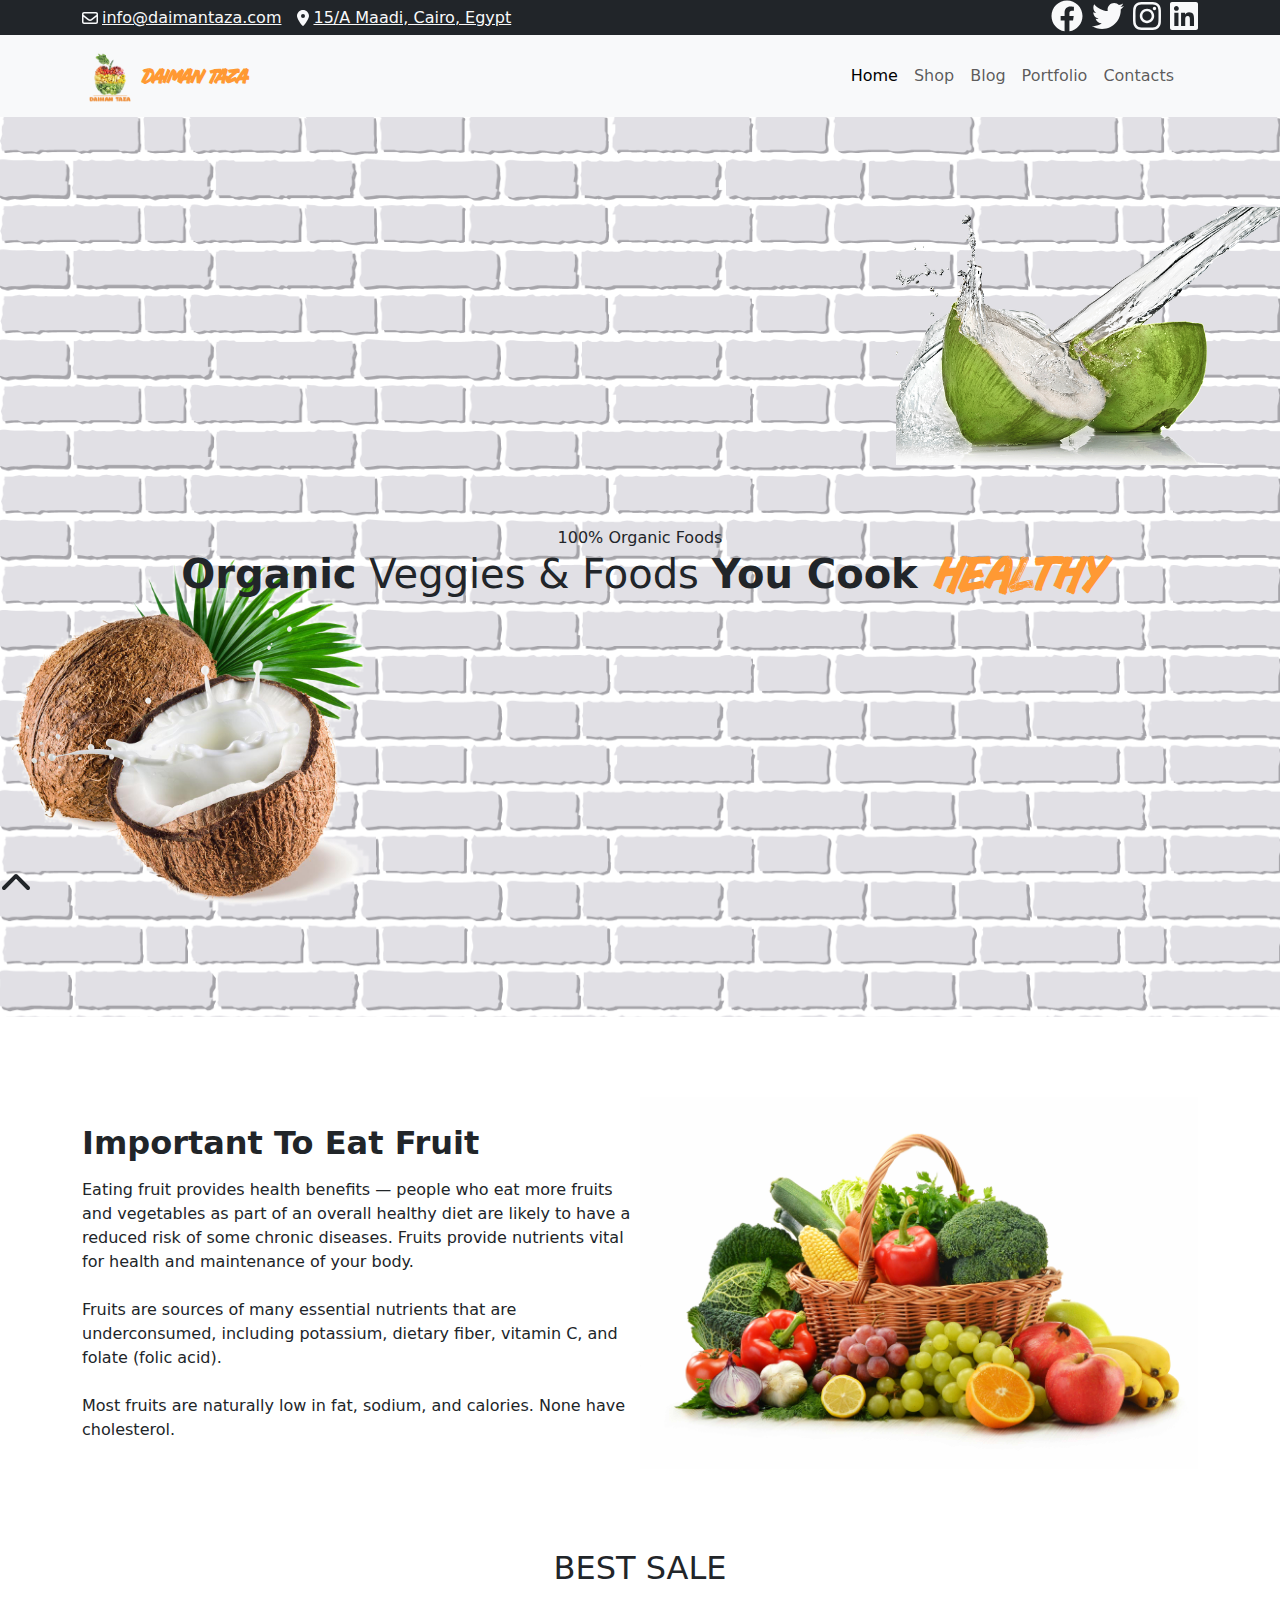
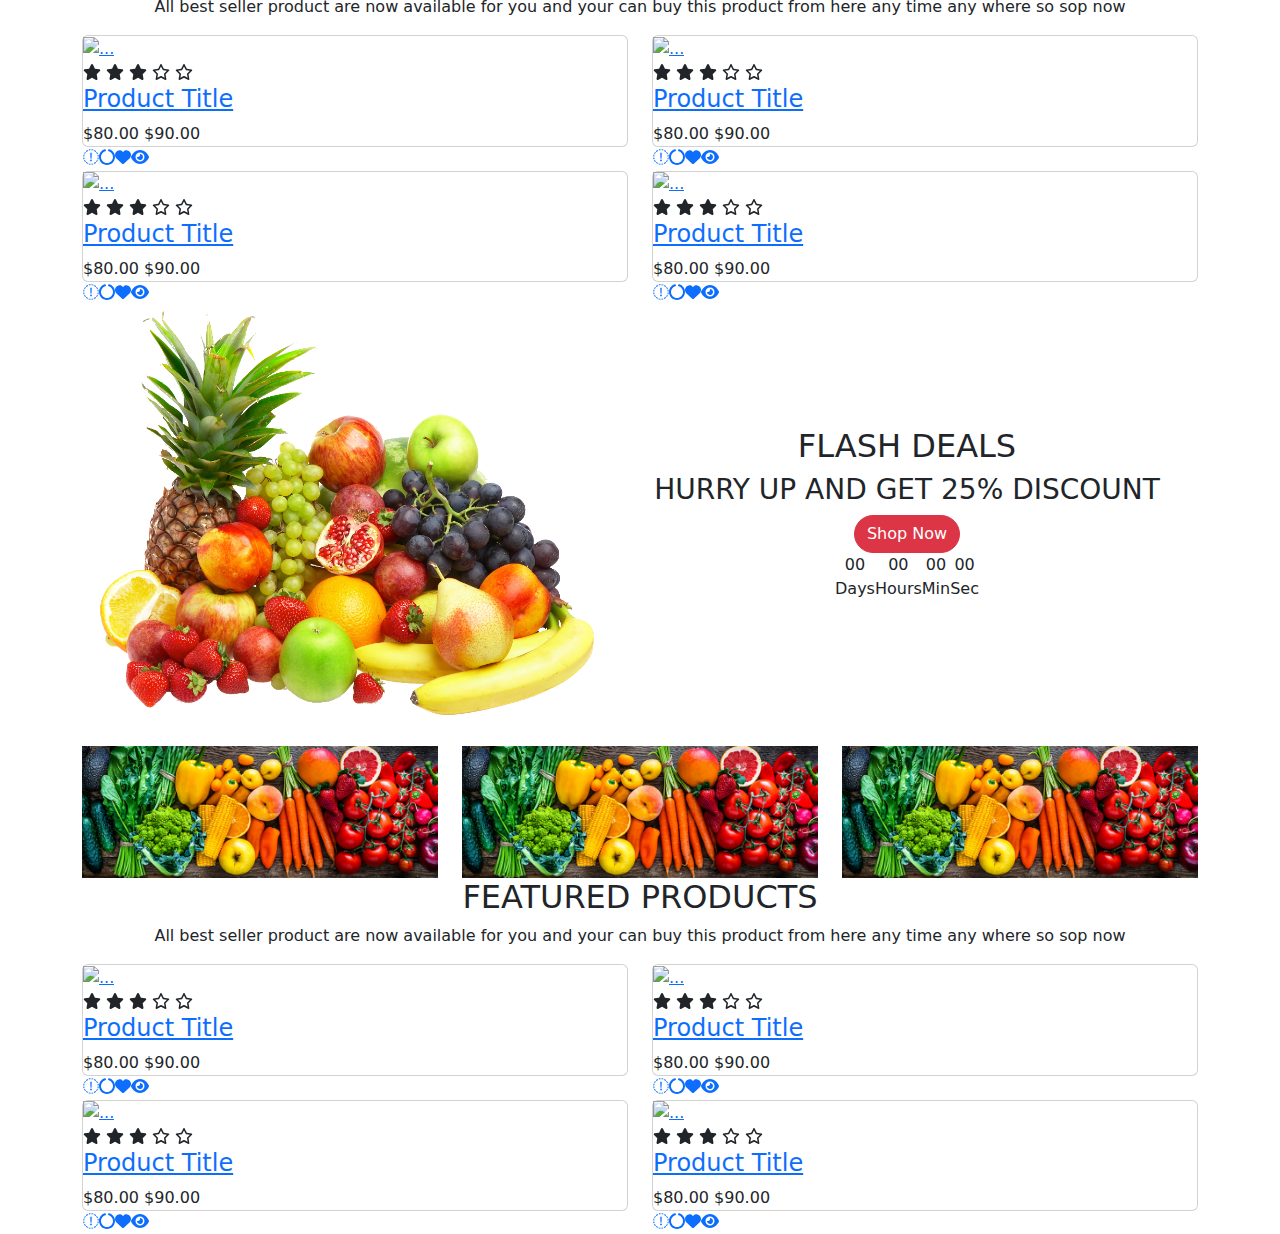
==== index.html @ 82259642 "Test First Host" ====
<!DOCTYPE html>
<html lang="en">
<head>
    <meta charset="UTF-8">
    <meta http-equiv="X-UA-Compatible" content="IE=edge">
    <meta name="viewport" content="width=device-width, initial-scale=1.0">
    <title>Daiman TAZA</title>
    <link rel="shortcut icon" href="images/logo_en.png" type="image/x-icon">
    <link rel="stylesheet" href="css/all.min.css">
    <link rel="stylesheet" href="css/aos.css">
    <link rel="stylesheet" href="css/bootstrap.min.css">
    <link rel="stylesheet" href="css/style.css">
</head>
<body>

    <!-- PreSection -->
    <section class="pre-page text-bg-dark">
        <div class="container d-flex justify-content-between align-items-center">
            <div class="data d-flex flex-wrap align-items-center">
                <a class="d-flex align-items-center me-3 link-light" href="mailto:info@khaledco.com">
                    <i class="fa-regular fa-envelope fa-beat me-1"></i>
                    <span>info@daimantaza.com</span>
                </a>
                <a class="d-flex align-items-center link-light" href="http://" target="_blank" rel="noopener noreferrer">
                    <i class="fa-solid fa-location-dot fa-bounce me-1"></i>
                    <address class="add my-auto">15/A Maadi, Cairo, Egypt</address>
                </a>
            </div>
            <div class="social">
                <a class="link-light" href="http://www.facebook.com" target="_blank"><i class="fa-brands fa-facebook fa-2x ms-1"></i></a>
                <a class="link-light" href="http://www.twitter.com" target="_blank"><i class="fa-brands fa-twitter fa-2x ms-1"></i></a>
                <a class="link-light" href="http://www.instagram.com" target="_blank"><i class="fa-brands fa-instagram fa-2x ms-1"></i></a>
                <a class="link-light" href="http://www.linkedin.com" target="_blank"><i class="fa-brands fa-linkedin fa-2x ms-1"></i></a>
            </div>
        </div>
    </section>
    <i class="fa-solid fa-chevron-up fa-2x fixed-bottom"></i>
    <!-- End PreSection -->

    <!-- Start Header -->
    <nav class="navbar navbar-expand-md bg-body-tertiary sticky-top">
        <div class="container">
          <a class="navbar-brand fw-bolder" href="#">
            <img class="logo" src="images/logo_en.png" alt="Logo">
            Daiman TAZA
          </a>
          <button class="navbar-toggler" type="button" data-bs-toggle="offcanvas" data-bs-target="#offcanvasNavbar" aria-controls="offcanvasNavbar" aria-label="Toggle navigation">
            <span class="navbar-toggler-icon"></span>
          </button>
          <div class="offcanvas offcanvas-end" tabindex="-1" id="offcanvasNavbar" aria-labelledby="offcanvasNavbarLabel">
            <div class="offcanvas-header">
              <h5 class="offcanvas-title" id="offcanvasNavbarLabel">
                <a class="navbar-brand" href="#">
                    <img class="logo" src="images/logo_en.png" alt="Logo">
                </a>
              </h5>
              <button type="button" class="btn-close" data-bs-dismiss="offcanvas" aria-label="Close"></button>
            </div>
            <div class="offcanvas-body">
              <ul class="navbar-nav justify-content-end flex-grow-1 pe-3">
                <li class="nav-item">
                  <a class="nav-link active" aria-current="page" href="#">Home</a>
                </li>
                <li class="nav-item">
                  <a class="nav-link" href="#"shop>Shop</a>
                </li>
                <li class="nav-item">
                  <a class="nav-link" href="#blog">Blog</a>
                </li>
                <li class="nav-item">
                  <a class="nav-link" href="#portfolio">Portfolio</a>
                </li>
                <li class="nav-item">
                  <a class="nav-link" href="#contacts">Contacts</a>
                </li>
            </div>
          </div>
        </div>
      </nav>
    <!-- End Header -->

    <!-- Landing -->
    <div class="landing position-relative">
        <div class="overlay d-flex justify-content-between">
            <img src="images/overlay.png" alt="">
            <img src="images/overlay1.png" alt="">
        </div>
        <div class="container text-center position-absolute top-50 start-50  translate-middle">
            <div class="text">
                <span>100% Organic Foods</span>
            <h1>
                <span class="fw-bold">Organic</span> 
                Veggies & Foods 
                <span class="fw-bold">You Cook </span>
                <span class="fw-bold main-color">Healthy</span>
            </h1>
            </div>
        </div>
    </div>
    <!-- End Landing -->

    <!-- Feature -->
    <div id="feature" class="feature">
        <div class="container">
            <div class="content d-flex flex-column flex-md-row align-items-center justify-content-between">
                <div class="text w-100 text-center text-md-start">
                    <h2 class="mb-3 fw-bolder">Important To Eat Fruit</h2>
                    Eating fruit provides health benefits — people who eat more fruits and vegetables as part of an overall healthy diet are likely to have a reduced risk of some chronic diseases. Fruits provide nutrients vital for health and maintenance of your body.
                    <br><br>
                    Fruits are sources of many essential nutrients that are underconsumed, including potassium, dietary fiber, vitamin C, and folate (folic acid).
                    <br><br>
                    Most fruits are naturally low in fat, sodium, and calories. None have cholesterol.
                </div>
                <div class="feature-img w-100">
                    <img class="w-100" src="images/Fruits-and-Vegetables.jpg" alt="">
                </div>
            </div>
        </div>
    </div>
    <!-- End Feature -->

    <!-- Best Sale -->
    <div id="bestsale" class="bestsale">
        <div class="container">
            <div class="text text-center">
                <h2 class="title-1 text-uppercase">Best Sale</h2>
                <p>All best seller product are now available for you and your can buy this product from here any time any where so sop now</p>
            </div>
            <div class="row row-cols-1 row-cols-md-2 g-4">
                <div class="col">
                    <div class="card position-relative">
                        <div class="card-img">
                            <a class="d-block" href="">
                                <img src="images/pngwing.com (54).png" class="card-img-1 w-100" alt="...">
                                <img src="images/pngwing.com (54).png" class="card-img-2 position-absolute w-100" alt="...">
                            </a>
                        </div>
                        <div class="product-content">
                            <div class="product-rating">
                                <i class="fa-solid fa-star"></i>
                                <i class="fa-solid fa-star"></i>
                                <i class="fa-solid fa-star"></i>
                                <i class="fa-regular fa-star"></i>
                                <i class="fa-regular fa-star"></i>
                            </div>
                            <div class="card-title">
                                <h4 class="title-2">
                                    <a href="#">Product Title</a>
                                </h4>
                            </div>
                            <div class="card-price">
                                <span class="regular-price">$80.00</span>
                                <span class="old-price">$90.00</span>
                            </div>
                            <div class="add-action d-flex position-absolute">
                                <a href=""><i class="fa-regular fa-bag-shopping"></i></a>
                                <a href=""><i class="fa-solid fa-circle-notch"></i></a>
                                <a href=""><i class="fa-solid fa-heart"></i></a>
                                <a href=""><i class="fa-solid fa-eye"></i></a>
                            </div>
                        </div>
                    </div>
                </div>
                <div class="col">
                    <div class="card position-relative">
                        <div class="card-img">
                            <a class="d-block" href="">
                                <img src="images/pngwing.com (54).png" class="card-img-1 w-100" alt="...">
                                <img src="images/pngwing.com (54).png" class="card-img-2 position-absolute w-100" alt="...">
                            </a>
                        </div>
                        <div class="product-content">
                            <div class="product-rating">
                                <i class="fa-solid fa-star"></i>
                                <i class="fa-solid fa-star"></i>
                                <i class="fa-solid fa-star"></i>
                                <i class="fa-regular fa-star"></i>
                                <i class="fa-regular fa-star"></i>
                            </div>
                            <div class="card-title">
                                <h4 class="title-2">
                                    <a href="#">Product Title</a>
                                </h4>
                            </div>
                            <div class="card-price">
                                <span class="regular-price">$80.00</span>
                                <span class="old-price">$90.00</span>
                            </div>
                            <div class="add-action d-flex position-absolute">
                                <a href=""><i class="fa-regular fa-bag-shopping"></i></a>
                                <a href=""><i class="fa-solid fa-circle-notch"></i></a>
                                <a href=""><i class="fa-solid fa-heart"></i></a>
                                <a href=""><i class="fa-solid fa-eye"></i></a>
                            </div>
                        </div>
                    </div>
                </div>
                <div class="col">
                    <div class="card position-relative">
                        <div class="card-img">
                            <a class="d-block" href="">
                                <img src="images/pngwing.com (54).png" class="card-img-1 w-100" alt="...">
                                <img src="images/pngwing.com (54).png" class="card-img-2 position-absolute w-100" alt="...">
                            </a>
                        </div>
                        <div class="product-content">
                            <div class="product-rating">
                                <i class="fa-solid fa-star"></i>
                                <i class="fa-solid fa-star"></i>
                                <i class="fa-solid fa-star"></i>
                                <i class="fa-regular fa-star"></i>
                                <i class="fa-regular fa-star"></i>
                            </div>
                            <div class="card-title">
                                <h4 class="title-2">
                                    <a href="#">Product Title</a>
                                </h4>
                            </div>
                            <div class="card-price">
                                <span class="regular-price">$80.00</span>
                                <span class="old-price">$90.00</span>
                            </div>
                            <div class="add-action d-flex position-absolute">
                                <a href=""><i class="fa-regular fa-bag-shopping"></i></a>
                                <a href=""><i class="fa-solid fa-circle-notch"></i></a>
                                <a href=""><i class="fa-solid fa-heart"></i></a>
                                <a href=""><i class="fa-solid fa-eye"></i></a>
                            </div>
                        </div>
                    </div>
                </div>
                <div class="col">
                    <div class="card position-relative">
                        <div class="card-img">
                            <a class="d-block" href="">
                                <img src="images/pngwing.com (54).png" class="card-img-1 w-100" alt="...">
                                <img src="images/pngwing.com (54).png" class="card-img-2 position-absolute w-100" alt="...">
                            </a>
                        </div>
                        <div class="product-content">
                            <div class="product-rating">
                                <i class="fa-solid fa-star"></i>
                                <i class="fa-solid fa-star"></i>
                                <i class="fa-solid fa-star"></i>
                                <i class="fa-regular fa-star"></i>
                                <i class="fa-regular fa-star"></i>
                            </div>
                            <div class="card-title">
                                <h4 class="title-2">
                                    <a href="#">Product Title</a>
                                </h4>
                            </div>
                            <div class="card-price">
                                <span class="regular-price">$80.00</span>
                                <span class="old-price">$90.00</span>
                            </div>
                            <div class="add-action d-flex position-absolute">
                                <a href=""><i class="fa-regular fa-bag-shopping"></i></a>
                                <a href=""><i class="fa-solid fa-circle-notch"></i></a>
                                <a href=""><i class="fa-solid fa-heart"></i></a>
                                <a href=""><i class="fa-solid fa-eye"></i></a>
                            </div>
                        </div>
                    </div>
                </div>

            </div>
        </div>
    </div>
    <!-- End Best Sale -->

    <!-- Flash Deals -->
    <div id="flashdeals" class="flashdeals bg-">
        <div class="container">
            <div class="content d-flex flex-column flex-md-row justify-content-center align-items-center">
                <div class="thumb">
                    <img class="w-100" src="images/01.png" alt="">
                </div>
                <div class="content w-100 text-center mx-auto">
                    <h2 class="text-uppercase">Flash Deals</h2> 
                    <h3 class="text-uppercase">Hurry Up And Get 25% Discount</h3>
                    <a class="btn btn-danger rounded-pill" href="#">Shop Now</a>
                    <div class="countdown d-flex justify-content-center">
                        <div class="single-countdown d-flex flex-column">
                            <span class="single_countdown_time">00</span>
                            <span class="single_countdown_text">Days</span>
                        </div>
                        <div class="single-countdown d-flex flex-column">
                            <span class="single_countdown_time">00</span>
                            <span class="single_countdown_text">Hours</span>
                        </div>
                        <div class="single-countdown d-flex flex-column">
                            <span class="single_countdown_time">00</span>
                            <span class="single_countdown_text">Min</span>
                        </div>
                        <div class="single-countdown d-flex flex-column">
                            <span class="single_countdown_time">00</span>
                            <span class="single_countdown_text">Sec</span>
                        </div>
                    </div>
                </div>
            </div>
        </div>
    </div>
    <!-- End Flash Deals -->

    <!-- Banner Area -->
    <div class="banner-area">
        <div class="container">
            <div class="row row-cols-1 row-cols-md-3">
                <div class="col">
                    <div class="banner-img">
                        <a href="" class="d-block">
                            <img src="images/fruitsveggies-1620x600-1.jpg" alt="" class="w-100">
                        </a>
                    </div>
                </div>
                <div class="col">
                    <div class="banner-img">
                        <a href="" class="d-block">
                            <img src="images/fruitsveggies-1620x600-1.jpg" alt="" class="w-100">
                        </a>
                    </div>
                </div>
                <div class="col">
                    <div class="banner-img">
                        <a href="" class="d-block">
                            <img src="images/fruitsveggies-1620x600-1.jpg" alt="" class="w-100">
                        </a>
                    </div>
                </div>
            </div>
        </div>
    </div>
    <!-- End Banner Area -->

    <!-- Featured Products -->
    <div id="featured-products" class="featured-products">
        <div class="container">
            <div class="text text-center">
                <h2 class="title-1 text-uppercase">Featured Products</h2>
                <p>All best seller product are now available for you and your can buy this product from here any time any where so sop now</p>
            </div>
            <div class="row row-cols-1 row-cols-md-2 g-4">
                <div class="col">
                    <div class="card position-relative">
                        <div class="card-img">
                            <a class="d-block" href="">
                                <img src="images/pngwing.com (54).png" class="card-img-1 w-100" alt="...">
                                <img src="images/pngwing.com (54).png" class="card-img-2 position-absolute w-100" alt="...">
                            </a>
                        </div>
                        <div class="product-content">
                            <div class="product-rating">
                                <i class="fa-solid fa-star"></i>
                                <i class="fa-solid fa-star"></i>
                                <i class="fa-solid fa-star"></i>
                                <i class="fa-regular fa-star"></i>
                                <i class="fa-regular fa-star"></i>
                            </div>
                            <div class="card-title">
                                <h4 class="title-2">
                                    <a href="#">Product Title</a>
                                </h4>
                            </div>
                            <div class="card-price">
                                <span class="regular-price">$80.00</span>
                                <span class="old-price">$90.00</span>
                            </div>
                            <div class="add-action d-flex position-absolute">
                                <a href=""><i class="fa-regular fa-bag-shopping"></i></a>
                                <a href=""><i class="fa-solid fa-circle-notch"></i></a>
                                <a href=""><i class="fa-solid fa-heart"></i></a>
                                <a href=""><i class="fa-solid fa-eye"></i></a>
                            </div>
                        </div>
                    </div>
                </div>
                <div class="col">
                    <div class="card position-relative">
                        <div class="card-img">
                            <a class="d-block" href="">
                                <img src="images/pngwing.com (54).png" class="card-img-1 w-100" alt="...">
                                <img src="images/pngwing.com (54).png" class="card-img-2 position-absolute w-100" alt="...">
                            </a>
                        </div>
                        <div class="product-content">
                            <div class="product-rating">
                                <i class="fa-solid fa-star"></i>
                                <i class="fa-solid fa-star"></i>
                                <i class="fa-solid fa-star"></i>
                                <i class="fa-regular fa-star"></i>
                                <i class="fa-regular fa-star"></i>
                            </div>
                            <div class="card-title">
                                <h4 class="title-2">
                                    <a href="#">Product Title</a>
                                </h4>
                            </div>
                            <div class="card-price">
                                <span class="regular-price">$80.00</span>
                                <span class="old-price">$90.00</span>
                            </div>
                            <div class="add-action d-flex position-absolute">
                                <a href=""><i class="fa-regular fa-bag-shopping"></i></a>
                                <a href=""><i class="fa-solid fa-circle-notch"></i></a>
                                <a href=""><i class="fa-solid fa-heart"></i></a>
                                <a href=""><i class="fa-solid fa-eye"></i></a>
                            </div>
                        </div>
                    </div>
                </div>
                <div class="col">
                    <div class="card position-relative">
                        <div class="card-img">
                            <a class="d-block" href="">
                                <img src="images/pngwing.com (54).png" class="card-img-1 w-100" alt="...">
                                <img src="images/pngwing.com (54).png" class="card-img-2 position-absolute w-100" alt="...">
                            </a>
                        </div>
                        <div class="product-content">
                            <div class="product-rating">
                                <i class="fa-solid fa-star"></i>
                                <i class="fa-solid fa-star"></i>
                                <i class="fa-solid fa-star"></i>
                                <i class="fa-regular fa-star"></i>
                                <i class="fa-regular fa-star"></i>
                            </div>
                            <div class="card-title">
                                <h4 class="title-2">
                                    <a href="#">Product Title</a>
                                </h4>
                            </div>
                            <div class="card-price">
                                <span class="regular-price">$80.00</span>
                                <span class="old-price">$90.00</span>
                            </div>
                            <div class="add-action d-flex position-absolute">
                                <a href=""><i class="fa-regular fa-bag-shopping"></i></a>
                                <a href=""><i class="fa-solid fa-circle-notch"></i></a>
                                <a href=""><i class="fa-solid fa-heart"></i></a>
                                <a href=""><i class="fa-solid fa-eye"></i></a>
                            </div>
                        </div>
                    </div>
                </div>
                <div class="col">
                    <div class="card position-relative">
                        <div class="card-img">
                            <a class="d-block" href="">
                                <img src="images/pngwing.com (54).png" class="card-img-1 w-100" alt="...">
                                <img src="images/pngwing.com (54).png" class="card-img-2 position-absolute w-100" alt="...">
                            </a>
                        </div>
                        <div class="product-content">
                            <div class="product-rating">
                                <i class="fa-solid fa-star"></i>
                                <i class="fa-solid fa-star"></i>
                                <i class="fa-solid fa-star"></i>
                                <i class="fa-regular fa-star"></i>
                                <i class="fa-regular fa-star"></i>
                            </div>
                            <div class="card-title">
                                <h4 class="title-2">
                                    <a href="#">Product Title</a>
                                </h4>
                            </div>
                            <div class="card-price">
                                <span class="regular-price">$80.00</span>
                                <span class="old-price">$90.00</span>
                            </div>
                            <div class="add-action d-flex position-absolute">
                                <a href=""><i class="fa-regular fa-bag-shopping"></i></a>
                                <a href=""><i class="fa-solid fa-circle-notch"></i></a>
                                <a href=""><i class="fa-solid fa-heart"></i></a>
                                <a href=""><i class="fa-solid fa-eye"></i></a>
                            </div>
                        </div>
                    </div>
                </div>

            </div>
        </div>
    </div>
    <!-- End Featured Products -->











    <!-- scripts -->
    <script src="js/all.min.js"></script>
    <script src="js/aos.js"></script>
    <script>
        AOS.init();
    </script>
    <script src="js/jquery-3.6.4.min.js"></script>
    <script src="js/bootstrap.bundle.min.js"></script>
    <script src="js/main.js"></script>
    <!-- scripts -->
</body>
</html>
---- css/style.css ----
/* Main Rules */
/* End Main Rules */ 

/* Variables */
:root {
    --main-font: ComicaBrush;
    --primary-font: Helloamerica;
    --secondary-font: Brich;
    --primary-color: #ff9933;
    --secondary-color: #bf55d9;
    --primary-duration: 0.5s;
    --secondary-duration: 4s;
    --section-padding: 80px;
}
@font-face {
    font-family: ComicaBrush;
    src: url(../fonts/ComicabrushRegular-K733y.otf);
}
@font-face {
    font-family: Helloamerica;
    src: url(../fonts/Helloamerica-JRw5o.otf);
}
@font-face {
    font-family: Brich;
    src: url(../fonts/BrichRegular-DOoB9.otf);
}
/* End Variables */

/* Components */
.navbar-brand {
    color: var(--primary-color);
    font-family: var(--main-font);
}
.logo {
    height: 56px;
}
.main-color {
    color: var(--primary-color);
}
.card-img-2 {
    opacity: 0;
    visibility: hidden;
    top: 0;
    left: 0;
}
/* End Components */

/* header */
/* End header */

/* Landing */
.landing {
    background-image: url(../images/landing.png);
    background-size: cover;
    height: 100vh;
}
@media (max-width: 768px) {
    .landing {
        height: 75vh;
    }
}
.landing .overlay img {
    position: absolute;
    width: 30%;
}
.landing .overlay img:first-child {
    bottom: 10%;
    animation: SwingUpDown1 var(--secondary-duration) infinite linear;
}
.landing .overlay img:last-child {
    top: 10%;
    right: 0;
    animation: SwingUpDown2 var(--secondary-duration) infinite linear;
}
.landing h1 .main-color {
    color: var(--primary-color);
    font-family: var(--secondary-font);
}
/* End Landing */

/* Feature */
.feature {
    padding-top: var(--section-padding);
    padding-bottom: var(--section-padding);
}

/* End Feature */

/* Banner Area */
.banner-area .banner-img {
    overflow: hidden;
    
}
.banner-area .banner-img img {
    transition: var(--primary-duration);
}
.banner-area .banner-img img:hover {
    scale: 1.15;
}
/* End Banner Area */














/* Animations */
@keyframes SwingUpDown1 {
    0% {
        bottom: 0;
    }
    50% {
        bottom: 3%;
    }
    100% {
        bottom: 0%;
    }
}
@keyframes SwingUpDown2 {
    0% {
        top: 0;
    }
    50% {
        top: 3%;
    }
    100% {
        top: 0%;
    }
}
/* End Animations */
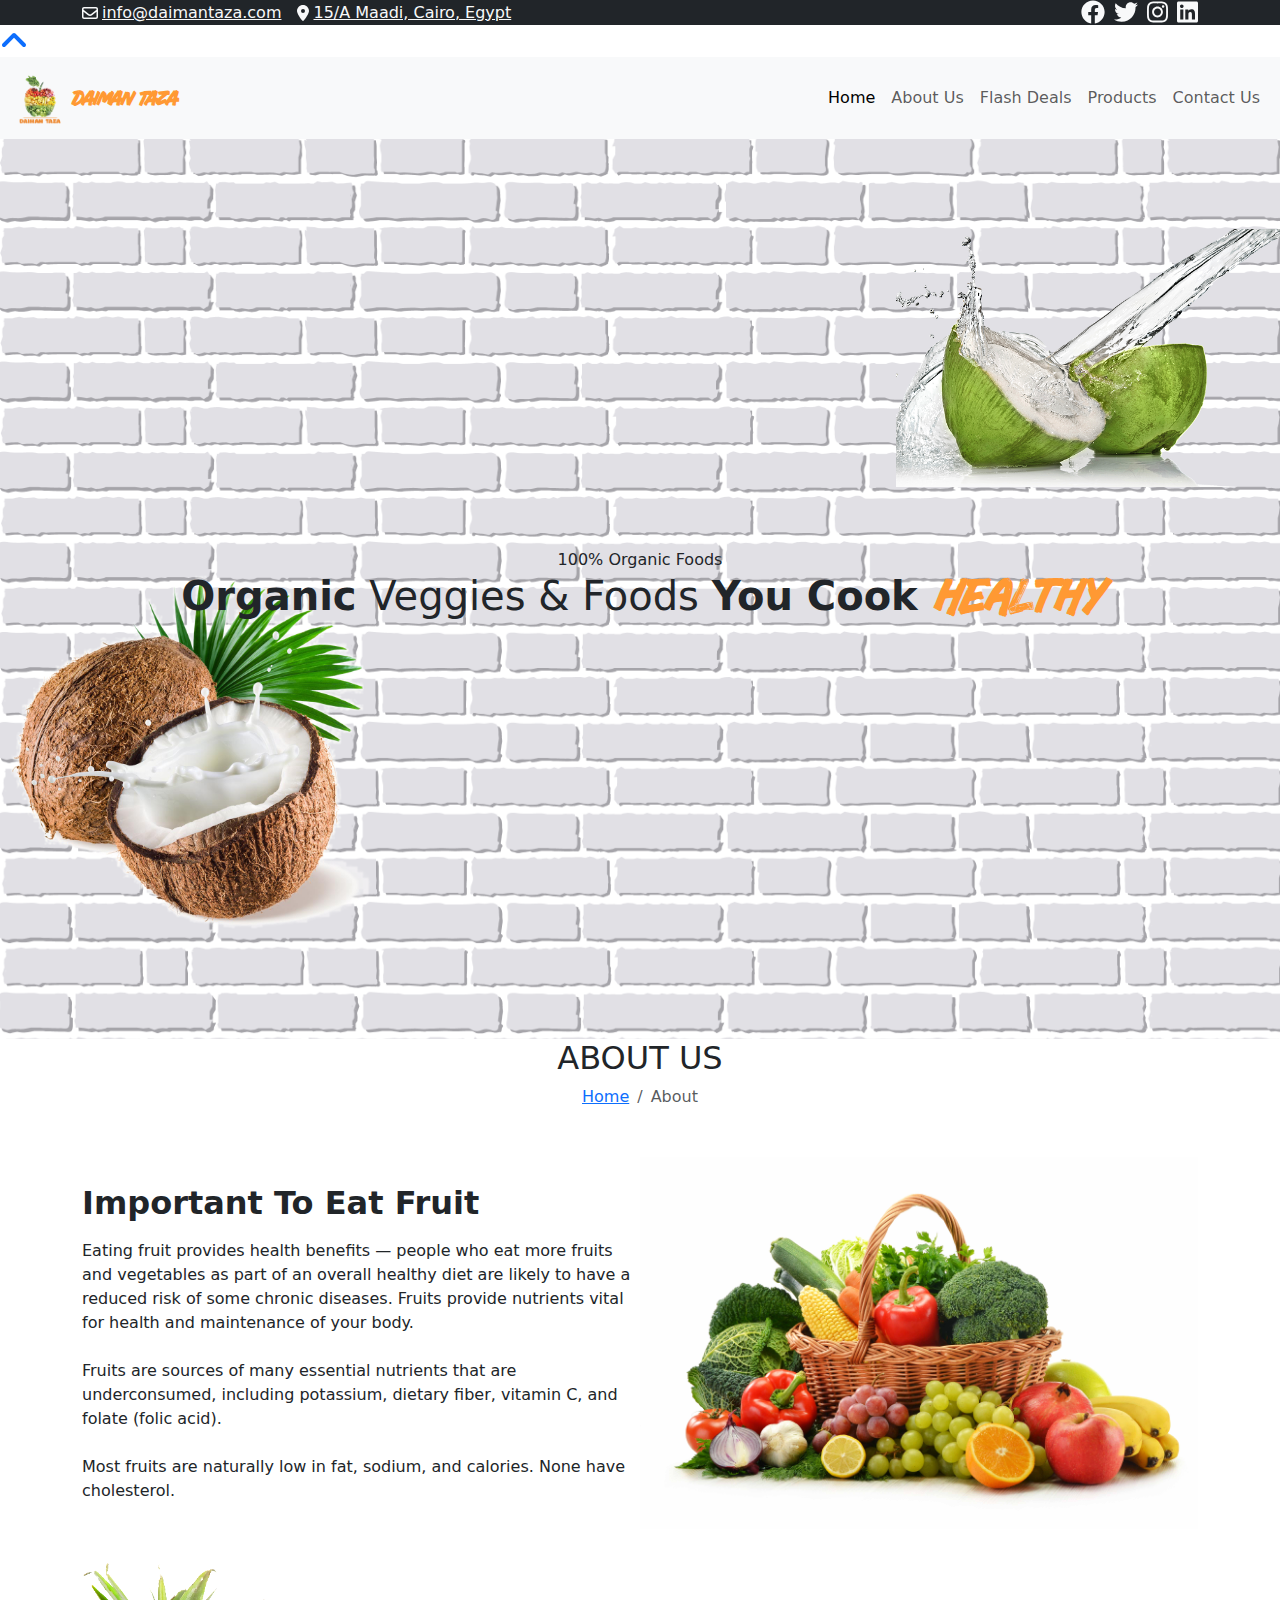
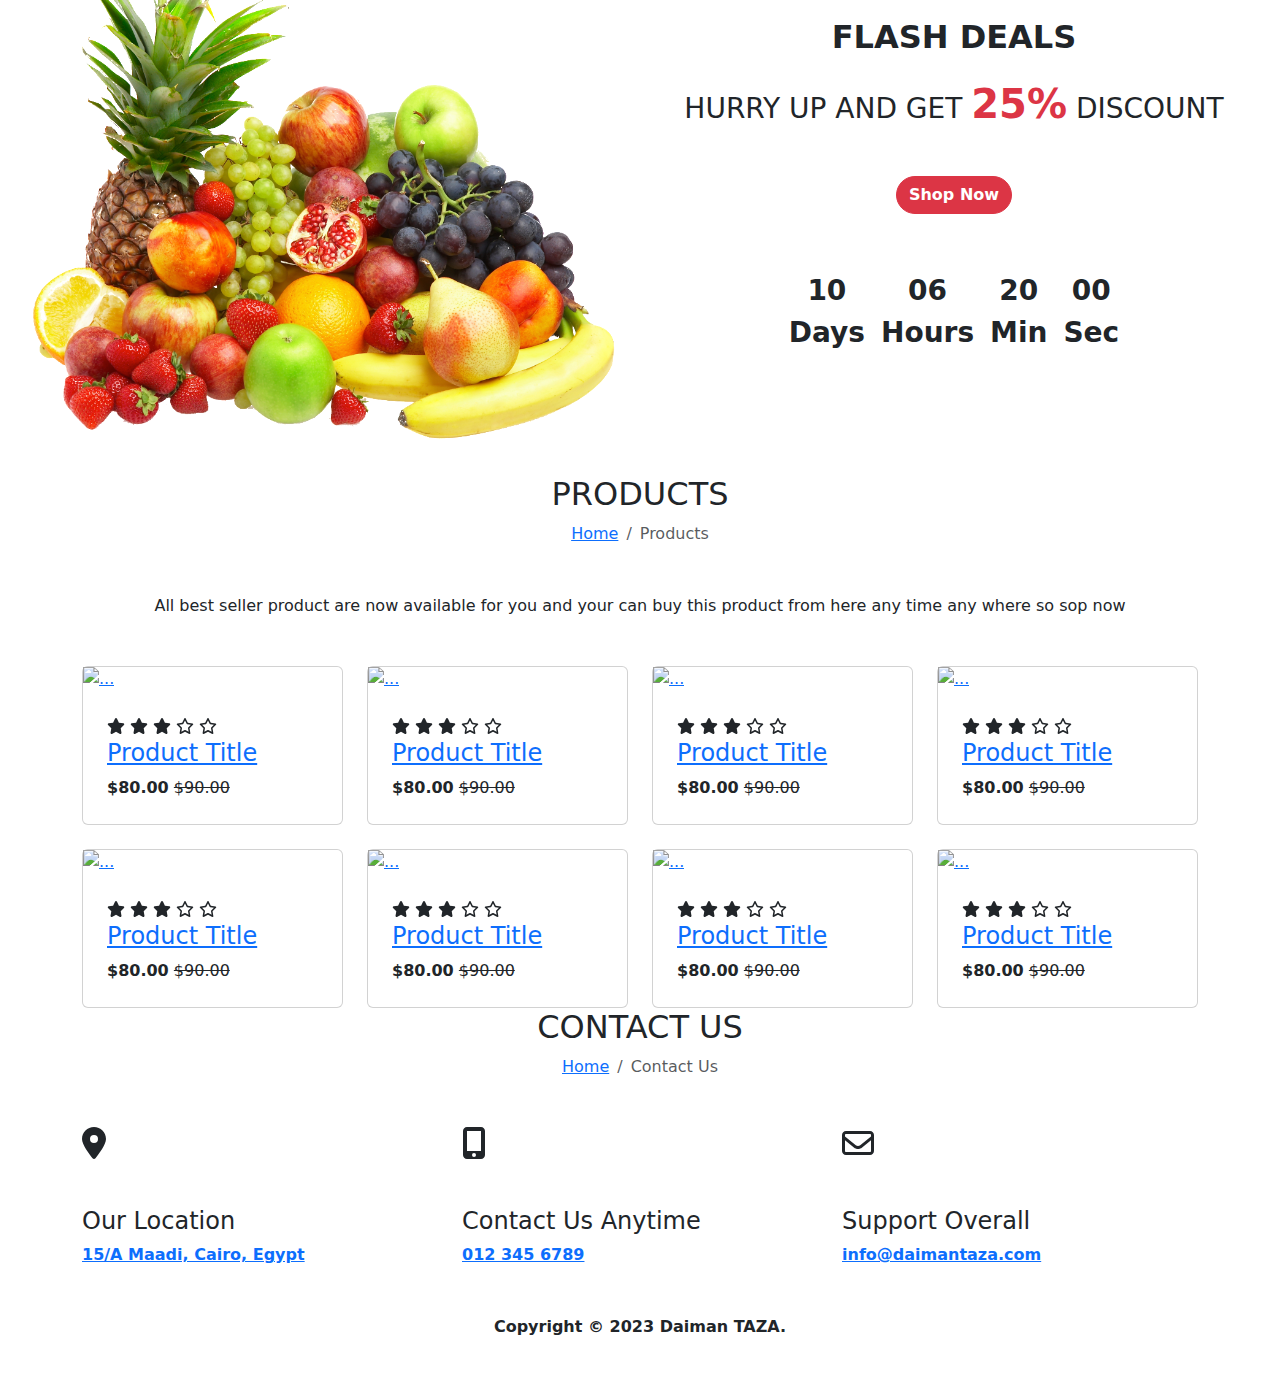
==== commit 6ec5d5fa: "update" ====
--- a/index.html
+++ b/index.html
@@ -18,65 +18,59 @@
         <div class="container d-flex justify-content-between align-items-center">
             <div class="data d-flex flex-wrap align-items-center">
                 <a class="d-flex align-items-center me-3 link-light" href="mailto:info@khaledco.com">
-                    <i class="fa-regular fa-envelope fa-beat me-1"></i>
+                    <i class="fa-regular fa-envelope fa-beat me-1 con-icon"></i>
                     <span>info@daimantaza.com</span>
                 </a>
                 <a class="d-flex align-items-center link-light" href="http://" target="_blank" rel="noopener noreferrer">
-                    <i class="fa-solid fa-location-dot fa-bounce me-1"></i>
+                    <i class="fa-solid fa-location-dot fa-bounce me-1 con-icon"></i>
                     <address class="add my-auto">15/A Maadi, Cairo, Egypt</address>
                 </a>
             </div>
             <div class="social">
-                <a class="link-light" href="http://www.facebook.com" target="_blank"><i class="fa-brands fa-facebook fa-2x ms-1"></i></a>
-                <a class="link-light" href="http://www.twitter.com" target="_blank"><i class="fa-brands fa-twitter fa-2x ms-1"></i></a>
-                <a class="link-light" href="http://www.instagram.com" target="_blank"><i class="fa-brands fa-instagram fa-2x ms-1"></i></a>
-                <a class="link-light" href="http://www.linkedin.com" target="_blank"><i class="fa-brands fa-linkedin fa-2x ms-1"></i></a>
+                <a class="link-light" href="http://www.facebook.com" target="_blank"><i class="fa-brands fa-facebook fa-xl ms-1 con-icon"></i></a>
+                <a class="link-light" href="http://www.twitter.com" target="_blank"><i class="fa-brands fa-twitter fa-xl ms-1 con-icon"></i></a>
+                <a class="link-light" href="http://www.instagram.com" target="_blank"><i class="fa-brands fa-instagram fa-xl ms-1 con-icon"></i></a>
+                <a class="link-light" href="http://www.linkedin.com" target="_blank"><i class="fa-brands fa-linkedin fa-xl ms-1 con-icon"></i></a>
             </div>
         </div>
     </section>
-    <i class="fa-solid fa-chevron-up fa-2x fixed-bottom"></i>
+    <a href="">
+        <i class="fa-solid fa-angle-up fa-bounce go-top fa-2xl"></i>
+    </a>
     <!-- End PreSection -->
 
     <!-- Start Header -->
-    <nav class="navbar navbar-expand-md bg-body-tertiary sticky-top">
-        <div class="container">
-          <a class="navbar-brand fw-bolder" href="#">
-            <img class="logo" src="images/logo_en.png" alt="Logo">
-            Daiman TAZA
-          </a>
-          <button class="navbar-toggler" type="button" data-bs-toggle="offcanvas" data-bs-target="#offcanvasNavbar" aria-controls="offcanvasNavbar" aria-label="Toggle navigation">
+    <nav class="navbar navbar-expand-lg bg-body-tertiary sticky-top">
+        <div class="container-fluid">
+            <a class="navbar-brand fw-bolder" href="#">
+                <img class="logo" src="images/logo_en.png" alt="Logo">
+                Daiman TAZA
+            </a>
+          <button class="navbar-toggler" type="button" data-bs-toggle="collapse" data-bs-target="#navbarSupportedContent" aria-controls="navbarSupportedContent" aria-expanded="false" aria-label="Toggle navigation">
             <span class="navbar-toggler-icon"></span>
           </button>
-          <div class="offcanvas offcanvas-end" tabindex="-1" id="offcanvasNavbar" aria-labelledby="offcanvasNavbarLabel">
-            <div class="offcanvas-header">
-              <h5 class="offcanvas-title" id="offcanvasNavbarLabel">
-                <a class="navbar-brand" href="#">
-                    <img class="logo" src="images/logo_en.png" alt="Logo">
-                </a>
-              </h5>
-              <button type="button" class="btn-close" data-bs-dismiss="offcanvas" aria-label="Close"></button>
-            </div>
-            <div class="offcanvas-body">
-              <ul class="navbar-nav justify-content-end flex-grow-1 pe-3">
+          <div class="collapse navbar-collapse" id="navbarSupportedContent">
+            <ul class="navbar-nav ms-auto mb-2 mb-lg-0">
                 <li class="nav-item">
-                  <a class="nav-link active" aria-current="page" href="#">Home</a>
+                    <a class="nav-link active" aria-current="page" href="#">Home</a>
                 </li>
                 <li class="nav-item">
-                  <a class="nav-link" href="#"shop>Shop</a>
+                    <a class="nav-link" href="#about"shop>About Us</a>
                 </li>
                 <li class="nav-item">
-                  <a class="nav-link" href="#blog">Blog</a>
+                    <a class="nav-link" href="#flashdeals">Flash Deals</a>
                 </li>
                 <li class="nav-item">
-                  <a class="nav-link" href="#portfolio">Portfolio</a>
+                    <a class="nav-link" href="#products">Products</a>
                 </li>
                 <li class="nav-item">
-                  <a class="nav-link" href="#contacts">Contacts</a>
+                    <a class="nav-link" href="#contact">Contact Us</a>
                 </li>
-            </div>
+            </ul>
           </div>
         </div>
-      </nav>
+    </nav>
+
     <!-- End Header -->
 
     <!-- Landing -->
@@ -99,8 +93,17 @@
     </div>
     <!-- End Landing -->
 
-    <!-- Feature -->
-    <div id="feature" class="feature">
+    <!-- about -->
+    <div id="about" class="about">
+        <div class="section-title text-center mb-5">
+            <h2 class="title-1 text-uppercase">About Us</h2>
+            <nav aria-label="breadcrumb">
+                <ol class="breadcrumb justify-content-center">
+                    <li class="breadcrumb-item"><a href="#">Home</a></li>
+                    <li class="breadcrumb-item active" aria-current="page">About</li>
+                </ol>
+            </nav>
+        </div>
         <div class="container">
             <div class="content d-flex flex-column flex-md-row align-items-center justify-content-between">
                 <div class="text w-100 text-center text-md-start">
@@ -117,10 +120,10 @@
             </div>
         </div>
     </div>
-    <!-- End Feature -->
+    <!-- End about -->
 
     <!-- Best Sale -->
-    <div id="bestsale" class="bestsale">
+    <!-- <div id="bestsale" class="bestsale">
         <div class="container">
             <div class="text text-center">
                 <h2 class="title-1 text-uppercase">Best Sale</h2>
@@ -266,36 +269,36 @@
 
             </div>
         </div>
-    </div>
+    </div> -->
     <!-- End Best Sale -->
 
     <!-- Flash Deals -->
-    <div id="flashdeals" class="flashdeals bg-">
-        <div class="container">
+    <div id="flashdeals" class="flashdeals">
+        <div class="container-fluid">
             <div class="content d-flex flex-column flex-md-row justify-content-center align-items-center">
-                <div class="thumb">
+                <div class="thumb w-100">
                     <img class="w-100" src="images/01.png" alt="">
                 </div>
                 <div class="content w-100 text-center mx-auto">
-                    <h2 class="text-uppercase">Flash Deals</h2> 
-                    <h3 class="text-uppercase">Hurry Up And Get 25% Discount</h3>
-                    <a class="btn btn-danger rounded-pill" href="#">Shop Now</a>
-                    <div class="countdown d-flex justify-content-center">
-                        <div class="single-countdown d-flex flex-column">
-                            <span class="single_countdown_time">00</span>
-                            <span class="single_countdown_text">Days</span>
-                        </div>
-                        <div class="single-countdown d-flex flex-column">
-                            <span class="single_countdown_time">00</span>
-                            <span class="single_countdown_text">Hours</span>
-                        </div>
-                        <div class="single-countdown d-flex flex-column">
-                            <span class="single_countdown_time">00</span>
-                            <span class="single_countdown_text">Min</span>
-                        </div>
-                        <div class="single-countdown d-flex flex-column">
-                            <span class="single_countdown_time">00</span>
-                            <span class="single_countdown_text">Sec</span>
+                    <h2 class="text-uppercase fw-bold">Flash Deals</h2> 
+                    <h3 class="text-uppercase my-4">Hurry Up And Get <span class="fw-bolder fs-1 text-danger">25%</span> Discount</h3>
+                    <a class="btn btn-danger rounded-pill fw-bolder my-4" href="#">Shop Now</a>
+                    <div class="countdown d-flex justify-content-center fs-3 my-4">
+                        <div class="single-countdown d-flex flex-column p-2">
+                            <span class="single_countdown_time fw-bold">10</span>
+                            <span class="single_countdown_text fw-semibold">Days</span>
+                        </div>
+                        <div class="single-countdown d-flex flex-column p-2">
+                            <span class="single_countdown_time fw-bold">06</span>
+                            <span class="single_countdown_text fw-semibold">Hours</span>
+                        </div>
+                        <div class="single-countdown d-flex flex-column p-2">
+                            <span class="single_countdown_time fw-bold">20</span>
+                            <span class="single_countdown_text fw-semibold">Min</span>
+                        </div>
+                        <div class="single-countdown d-flex flex-column p-2">
+                            <span class="single_countdown_time fw-bold">00</span>
+                            <span class="single_countdown_text fw-semibold">Sec</span>
                         </div>
                     </div>
                 </div>
@@ -305,7 +308,7 @@
     <!-- End Flash Deals -->
 
     <!-- Banner Area -->
-    <div class="banner-area">
+    <!-- <div class="banner-area">
         <div class="container">
             <div class="row row-cols-1 row-cols-md-3">
                 <div class="col">
@@ -331,150 +334,294 @@
                 </div>
             </div>
         </div>
-    </div>
+    </div> -->
     <!-- End Banner Area -->
 
-    <!-- Featured Products -->
-    <div id="featured-products" class="featured-products">
+    <!-- Products -->
+    <div id="products" class="products">
+        <div class="section-title text-center mb-5">
+            <h2 class="title-1 text-uppercase">Products</h2>
+            <nav aria-label="breadcrumb">
+                <ol class="breadcrumb justify-content-center">
+                    <li class="breadcrumb-item"><a href="#">Home</a></li>
+                    <li class="breadcrumb-item active" aria-current="page">Products</li>
+                </ol>
+            </nav>
+        </div>
         <div class="container">
             <div class="text text-center">
-                <h2 class="title-1 text-uppercase">Featured Products</h2>
-                <p>All best seller product are now available for you and your can buy this product from here any time any where so sop now</p>
-            </div>
-            <div class="row row-cols-1 row-cols-md-2 g-4">
-                <div class="col">
-                    <div class="card position-relative">
-                        <div class="card-img">
-                            <a class="d-block" href="">
-                                <img src="images/pngwing.com (54).png" class="card-img-1 w-100" alt="...">
-                                <img src="images/pngwing.com (54).png" class="card-img-2 position-absolute w-100" alt="...">
-                            </a>
-                        </div>
-                        <div class="product-content">
-                            <div class="product-rating">
-                                <i class="fa-solid fa-star"></i>
-                                <i class="fa-solid fa-star"></i>
-                                <i class="fa-solid fa-star"></i>
-                                <i class="fa-regular fa-star"></i>
-                                <i class="fa-regular fa-star"></i>
-                            </div>
-                            <div class="card-title">
-                                <h4 class="title-2">
-                                    <a href="#">Product Title</a>
-                                </h4>
-                            </div>
-                            <div class="card-price">
-                                <span class="regular-price">$80.00</span>
-                                <span class="old-price">$90.00</span>
-                            </div>
-                            <div class="add-action d-flex position-absolute">
-                                <a href=""><i class="fa-regular fa-bag-shopping"></i></a>
-                                <a href=""><i class="fa-solid fa-circle-notch"></i></a>
-                                <a href=""><i class="fa-solid fa-heart"></i></a>
-                                <a href=""><i class="fa-solid fa-eye"></i></a>
-                            </div>
-                        </div>
-                    </div>
-                </div>
-                <div class="col">
-                    <div class="card position-relative">
-                        <div class="card-img">
-                            <a class="d-block" href="">
-                                <img src="images/pngwing.com (54).png" class="card-img-1 w-100" alt="...">
-                                <img src="images/pngwing.com (54).png" class="card-img-2 position-absolute w-100" alt="...">
-                            </a>
-                        </div>
-                        <div class="product-content">
-                            <div class="product-rating">
-                                <i class="fa-solid fa-star"></i>
-                                <i class="fa-solid fa-star"></i>
-                                <i class="fa-solid fa-star"></i>
-                                <i class="fa-regular fa-star"></i>
-                                <i class="fa-regular fa-star"></i>
-                            </div>
-                            <div class="card-title">
-                                <h4 class="title-2">
-                                    <a href="#">Product Title</a>
-                                </h4>
-                            </div>
-                            <div class="card-price">
-                                <span class="regular-price">$80.00</span>
-                                <span class="old-price">$90.00</span>
-                            </div>
-                            <div class="add-action d-flex position-absolute">
-                                <a href=""><i class="fa-regular fa-bag-shopping"></i></a>
-                                <a href=""><i class="fa-solid fa-circle-notch"></i></a>
-                                <a href=""><i class="fa-solid fa-heart"></i></a>
-                                <a href=""><i class="fa-solid fa-eye"></i></a>
-                            </div>
-                        </div>
-                    </div>
-                </div>
-                <div class="col">
-                    <div class="card position-relative">
-                        <div class="card-img">
-                            <a class="d-block" href="">
-                                <img src="images/pngwing.com (54).png" class="card-img-1 w-100" alt="...">
-                                <img src="images/pngwing.com (54).png" class="card-img-2 position-absolute w-100" alt="...">
-                            </a>
-                        </div>
-                        <div class="product-content">
-                            <div class="product-rating">
-                                <i class="fa-solid fa-star"></i>
-                                <i class="fa-solid fa-star"></i>
-                                <i class="fa-solid fa-star"></i>
-                                <i class="fa-regular fa-star"></i>
-                                <i class="fa-regular fa-star"></i>
-                            </div>
-                            <div class="card-title">
-                                <h4 class="title-2">
-                                    <a href="#">Product Title</a>
-                                </h4>
-                            </div>
-                            <div class="card-price">
-                                <span class="regular-price">$80.00</span>
-                                <span class="old-price">$90.00</span>
-                            </div>
-                            <div class="add-action d-flex position-absolute">
-                                <a href=""><i class="fa-regular fa-bag-shopping"></i></a>
-                                <a href=""><i class="fa-solid fa-circle-notch"></i></a>
-                                <a href=""><i class="fa-solid fa-heart"></i></a>
-                                <a href=""><i class="fa-solid fa-eye"></i></a>
-                            </div>
-                        </div>
-                    </div>
-                </div>
-                <div class="col">
-                    <div class="card position-relative">
-                        <div class="card-img">
-                            <a class="d-block" href="">
-                                <img src="images/pngwing.com (54).png" class="card-img-1 w-100" alt="...">
-                                <img src="images/pngwing.com (54).png" class="card-img-2 position-absolute w-100" alt="...">
-                            </a>
-                        </div>
-                        <div class="product-content">
-                            <div class="product-rating">
-                                <i class="fa-solid fa-star"></i>
-                                <i class="fa-solid fa-star"></i>
-                                <i class="fa-solid fa-star"></i>
-                                <i class="fa-regular fa-star"></i>
-                                <i class="fa-regular fa-star"></i>
-                            </div>
-                            <div class="card-title">
-                                <h4 class="title-2">
-                                    <a href="#">Product Title</a>
-                                </h4>
-                            </div>
-                            <div class="card-price">
-                                <span class="regular-price">$80.00</span>
-                                <span class="old-price">$90.00</span>
-                            </div>
-                            <div class="add-action d-flex position-absolute">
-                                <a href=""><i class="fa-regular fa-bag-shopping"></i></a>
-                                <a href=""><i class="fa-solid fa-circle-notch"></i></a>
-                                <a href=""><i class="fa-solid fa-heart"></i></a>
-                                <a href=""><i class="fa-solid fa-eye"></i></a>
-                            </div>
+                <p class="mb-5">All best seller product are now available for you and your can buy this product from here any time any where so sop now</p>
+            </div>
+            <div class="row row-cols-1 row-cols-md-2 row-cols-lg-4 g-4">
+                <div class="col">
+                    <div class="card position-relative">
+                        <div class="card-img">
+                            <a class="d-block" href="">
+                                <img src="images/pngwing.com (54).png" class="card-img-1 w-100" alt="...">
+                                <img src="images/pngwing.com (55).png" class="card-img-2 position-absolute w-100" alt="...">
+                            </a>
+                        </div>
+                        <div class="product-content p-4">
+                            <div class="product-rating">
+                                <i class="fa-solid fa-star"></i>
+                                <i class="fa-solid fa-star"></i>
+                                <i class="fa-solid fa-star"></i>
+                                <i class="fa-regular fa-star"></i>
+                                <i class="fa-regular fa-star"></i>
+                            </div>
+                            <div class="card-title">
+                                <h4 class="title-2">
+                                    <a href="#">Product Title</a>
+                                </h4>
+                            </div>
+                            <div class="card-price">
+                                <span class="regular-price fw-bold">$80.00</span>
+                                <span class="old-price text-decoration-line-through">$90.00</span>
+                            </div>
+                            <!-- <div class="add-action d-flex position-absolute">
+                                <a href=""><i class="fa-regular fa-bag-shopping"></i></a>
+                                <a href=""><i class="fa-solid fa-circle-notch"></i></a>
+                                <a href=""><i class="fa-solid fa-heart"></i></a>
+                                <a href=""><i class="fa-solid fa-eye"></i></a>
+                            </div> -->
+                        </div>
+                    </div>
+                </div>
+                <div class="col">
+                    <div class="card position-relative">
+                        <div class="card-img">
+                            <a class="d-block" href="">
+                                <img src="images/pngwing.com (54).png" class="card-img-1 w-100" alt="...">
+                                <img src="images/pngwing.com (54).png" class="card-img-2 position-absolute w-100" alt="...">
+                            </a>
+                        </div>
+                        <div class="product-content p-4">
+                            <div class="product-rating">
+                                <i class="fa-solid fa-star"></i>
+                                <i class="fa-solid fa-star"></i>
+                                <i class="fa-solid fa-star"></i>
+                                <i class="fa-regular fa-star"></i>
+                                <i class="fa-regular fa-star"></i>
+                            </div>
+                            <div class="card-title">
+                                <h4 class="title-2">
+                                    <a href="#">Product Title</a>
+                                </h4>
+                            </div>
+                            <div class="card-price">
+                                <span class="regular-price fw-bold">$80.00</span>
+                                <span class="old-price text-decoration-line-through">$90.00</span>
+                            </div>
+                            <!-- <div class="add-action d-flex position-absolute">
+                                <a href=""><i class="fa-regular fa-bag-shopping"></i></a>
+                                <a href=""><i class="fa-solid fa-circle-notch"></i></a>
+                                <a href=""><i class="fa-solid fa-heart"></i></a>
+                                <a href=""><i class="fa-solid fa-eye"></i></a>
+                            </div> -->
+                        </div>
+                    </div>
+                </div>
+                <div class="col">
+                    <div class="card position-relative">
+                        <div class="card-img">
+                            <a class="d-block" href="">
+                                <img src="images/pngwing.com (54).png" class="card-img-1 w-100" alt="...">
+                                <img src="images/pngwing.com (54).png" class="card-img-2 position-absolute w-100" alt="...">
+                            </a>
+                        </div>
+                        <div class="product-content p-4">
+                            <div class="product-rating">
+                                <i class="fa-solid fa-star"></i>
+                                <i class="fa-solid fa-star"></i>
+                                <i class="fa-solid fa-star"></i>
+                                <i class="fa-regular fa-star"></i>
+                                <i class="fa-regular fa-star"></i>
+                            </div>
+                            <div class="card-title">
+                                <h4 class="title-2">
+                                    <a href="#">Product Title</a>
+                                </h4>
+                            </div>
+                            <div class="card-price">
+                                <span class="regular-price fw-bold">$80.00</span>
+                                <span class="old-price text-decoration-line-through">$90.00</span>
+                            </div>
+                            <!-- <div class="add-action d-flex position-absolute">
+                                <a href=""><i class="fa-regular fa-bag-shopping"></i></a>
+                                <a href=""><i class="fa-solid fa-circle-notch"></i></a>
+                                <a href=""><i class="fa-solid fa-heart"></i></a>
+                                <a href=""><i class="fa-solid fa-eye"></i></a>
+                            </div> -->
+                        </div>
+                    </div>
+                </div>
+                <div class="col">
+                    <div class="card position-relative">
+                        <div class="card-img">
+                            <a class="d-block" href="">
+                                <img src="images/pngwing.com (54).png" class="card-img-1 w-100" alt="...">
+                                <img src="images/pngwing.com (54).png" class="card-img-2 position-absolute w-100" alt="...">
+                            </a>
+                        </div>
+                        <div class="product-content p-4">
+                            <div class="product-rating">
+                                <i class="fa-solid fa-star"></i>
+                                <i class="fa-solid fa-star"></i>
+                                <i class="fa-solid fa-star"></i>
+                                <i class="fa-regular fa-star"></i>
+                                <i class="fa-regular fa-star"></i>
+                            </div>
+                            <div class="card-title">
+                                <h4 class="title-2">
+                                    <a href="#">Product Title</a>
+                                </h4>
+                            </div>
+                            <div class="card-price">
+                                <span class="regular-price fw-bold">$80.00</span>
+                                <span class="old-price text-decoration-line-through">$90.00</span>
+                            </div>
+                            <!-- <div class="add-action d-flex position-absolute">
+                                <a href=""><i class="fa-regular fa-bag-shopping"></i></a>
+                                <a href=""><i class="fa-solid fa-circle-notch"></i></a>
+                                <a href=""><i class="fa-solid fa-heart"></i></a>
+                                <a href=""><i class="fa-solid fa-eye"></i></a>
+                            </div> -->
+                        </div>
+                    </div>
+                </div>
+                <div class="col">
+                    <div class="card position-relative">
+                        <div class="card-img">
+                            <a class="d-block" href="">
+                                <img src="images/pngwing.com (54).png" class="card-img-1 w-100" alt="...">
+                                <img src="images/pngwing.com (55).png" class="card-img-2 position-absolute w-100" alt="...">
+                            </a>
+                        </div>
+                        <div class="product-content p-4">
+                            <div class="product-rating">
+                                <i class="fa-solid fa-star"></i>
+                                <i class="fa-solid fa-star"></i>
+                                <i class="fa-solid fa-star"></i>
+                                <i class="fa-regular fa-star"></i>
+                                <i class="fa-regular fa-star"></i>
+                            </div>
+                            <div class="card-title">
+                                <h4 class="title-2">
+                                    <a href="#">Product Title</a>
+                                </h4>
+                            </div>
+                            <div class="card-price">
+                                <span class="regular-price fw-bold">$80.00</span>
+                                <span class="old-price text-decoration-line-through">$90.00</span>
+                            </div>
+                            <!-- <div class="add-action d-flex position-absolute">
+                                <a href=""><i class="fa-regular fa-bag-shopping"></i></a>
+                                <a href=""><i class="fa-solid fa-circle-notch"></i></a>
+                                <a href=""><i class="fa-solid fa-heart"></i></a>
+                                <a href=""><i class="fa-solid fa-eye"></i></a>
+                            </div> -->
+                        </div>
+                    </div>
+                </div>
+                <div class="col">
+                    <div class="card position-relative">
+                        <div class="card-img">
+                            <a class="d-block" href="">
+                                <img src="images/pngwing.com (54).png" class="card-img-1 w-100" alt="...">
+                                <img src="images/pngwing.com (54).png" class="card-img-2 position-absolute w-100" alt="...">
+                            </a>
+                        </div>
+                        <div class="product-content p-4">
+                            <div class="product-rating">
+                                <i class="fa-solid fa-star"></i>
+                                <i class="fa-solid fa-star"></i>
+                                <i class="fa-solid fa-star"></i>
+                                <i class="fa-regular fa-star"></i>
+                                <i class="fa-regular fa-star"></i>
+                            </div>
+                            <div class="card-title">
+                                <h4 class="title-2">
+                                    <a href="#">Product Title</a>
+                                </h4>
+                            </div>
+                            <div class="card-price">
+                                <span class="regular-price fw-bold">$80.00</span>
+                                <span class="old-price text-decoration-line-through">$90.00</span>
+                            </div>
+                            <!-- <div class="add-action d-flex position-absolute">
+                                <a href=""><i class="fa-regular fa-bag-shopping"></i></a>
+                                <a href=""><i class="fa-solid fa-circle-notch"></i></a>
+                                <a href=""><i class="fa-solid fa-heart"></i></a>
+                                <a href=""><i class="fa-solid fa-eye"></i></a>
+                            </div> -->
+                        </div>
+                    </div>
+                </div>
+                <div class="col">
+                    <div class="card position-relative">
+                        <div class="card-img">
+                            <a class="d-block" href="">
+                                <img src="images/pngwing.com (54).png" class="card-img-1 w-100" alt="...">
+                                <img src="images/pngwing.com (54).png" class="card-img-2 position-absolute w-100" alt="...">
+                            </a>
+                        </div>
+                        <div class="product-content p-4">
+                            <div class="product-rating">
+                                <i class="fa-solid fa-star"></i>
+                                <i class="fa-solid fa-star"></i>
+                                <i class="fa-solid fa-star"></i>
+                                <i class="fa-regular fa-star"></i>
+                                <i class="fa-regular fa-star"></i>
+                            </div>
+                            <div class="card-title">
+                                <h4 class="title-2">
+                                    <a href="#">Product Title</a>
+                                </h4>
+                            </div>
+                            <div class="card-price">
+                                <span class="regular-price fw-bold">$80.00</span>
+                                <span class="old-price text-decoration-line-through">$90.00</span>
+                            </div>
+                            <!-- <div class="add-action d-flex position-absolute">
+                                <a href=""><i class="fa-regular fa-bag-shopping"></i></a>
+                                <a href=""><i class="fa-solid fa-circle-notch"></i></a>
+                                <a href=""><i class="fa-solid fa-heart"></i></a>
+                                <a href=""><i class="fa-solid fa-eye"></i></a>
+                            </div> -->
+                        </div>
+                    </div>
+                </div>
+                <div class="col">
+                    <div class="card position-relative">
+                        <div class="card-img">
+                            <a class="d-block" href="">
+                                <img src="images/pngwing.com (54).png" class="card-img-1 w-100" alt="...">
+                                <img src="images/pngwing.com (54).png" class="card-img-2 position-absolute w-100" alt="...">
+                            </a>
+                        </div>
+                        <div class="product-content p-4">
+                            <div class="product-rating">
+                                <i class="fa-solid fa-star"></i>
+                                <i class="fa-solid fa-star"></i>
+                                <i class="fa-solid fa-star"></i>
+                                <i class="fa-regular fa-star"></i>
+                                <i class="fa-regular fa-star"></i>
+                            </div>
+                            <div class="card-title">
+                                <h4 class="title-2">
+                                    <a href="#">Product Title</a>
+                                </h4>
+                            </div>
+                            <div class="card-price">
+                                <span class="regular-price fw-bold">$80.00</span>
+                                <span class="old-price text-decoration-line-through">$90.00</span>
+                            </div>
+                            <!-- <div class="add-action d-flex position-absolute">
+                                <a href=""><i class="fa-regular fa-bag-shopping"></i></a>
+                                <a href=""><i class="fa-solid fa-circle-notch"></i></a>
+                                <a href=""><i class="fa-solid fa-heart"></i></a>
+                                <a href=""><i class="fa-solid fa-eye"></i></a>
+                            </div> -->
                         </div>
                     </div>
                 </div>
@@ -482,8 +629,48 @@
             </div>
         </div>
     </div>
-    <!-- End Featured Products -->
-
+    <!-- End Products -->
+
+    <!-- Contact -->
+    <div id="contact" class="contact">
+        <div class="section-title text-center mb-5">
+            <h2 class="title-1 text-uppercase">Contact Us</h2>
+            <nav aria-label="breadcrumb">
+                <ol class="breadcrumb justify-content-center">
+                    <li class="breadcrumb-item"><a href="#">Home</a></li>
+                    <li class="breadcrumb-item active" aria-current="page">Contact Us</li>
+                </ol>
+            </nav>
+        </div>
+        <div class="container">
+            <div class="row row-cols-1 row-cols-md-3">
+                <div class="col">
+                    <i class="fa fa-location-dot fa-bounce fa-2xl mb-5 con-ico"></i>
+                    <h4>Our Location</h4>
+                    <a class="fw-bold" href="http://" target="_blank" rel="noopener noreferrer">15/A Maadi, Cairo, Egypt</a>
+                </div>
+                <div class="col">
+                    <i class="fa-solid fa-mobile-screen-button fa-shake fa-2xl mb-5 con-ico"></i>
+                    <h4>Contact Us Anytime</h4>
+                    <a class="fw-bold" href="tel:+20123456789">012 345 6789</a>
+                </div>
+                <div class="col">
+                    <i class="fa-regular fa-envelope fa-beat-fade fa-2xl mb-5 con-ico"></i>
+                    <h4>Support Overall</h4>
+                    <a class="fw-bold" href="mailto:info@daimantaza.com">info@daimantaza.com</a>
+                </div>
+            </div>
+        </div>
+    </div>
+    <!-- End Contact -->
+
+    <!-- Footer -->
+    <footer>
+        <div class="container p-5 text-center fw-bold">
+            Copyright &copy; 2023 <span class="brand">Daiman TAZA</span>.
+        </div>
+    </footer>
+    <!-- End Footer -->
 
 
 
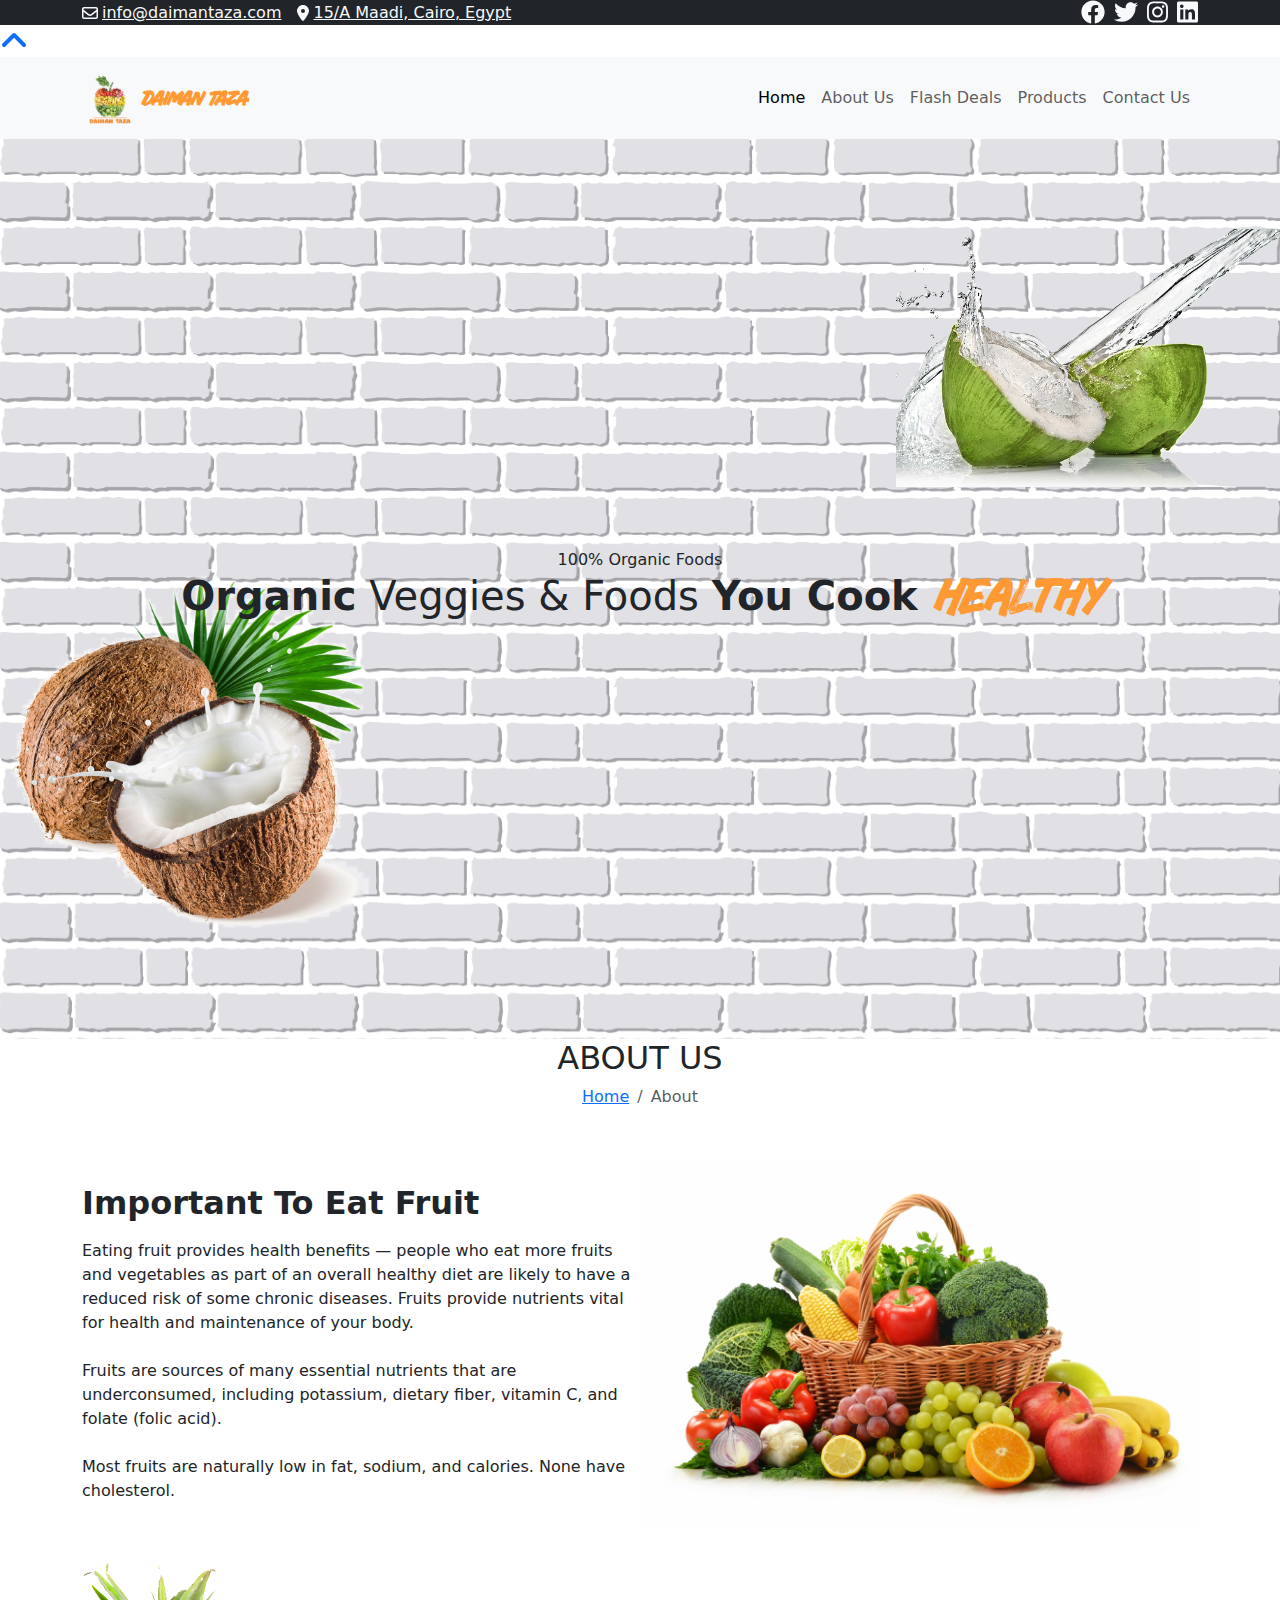
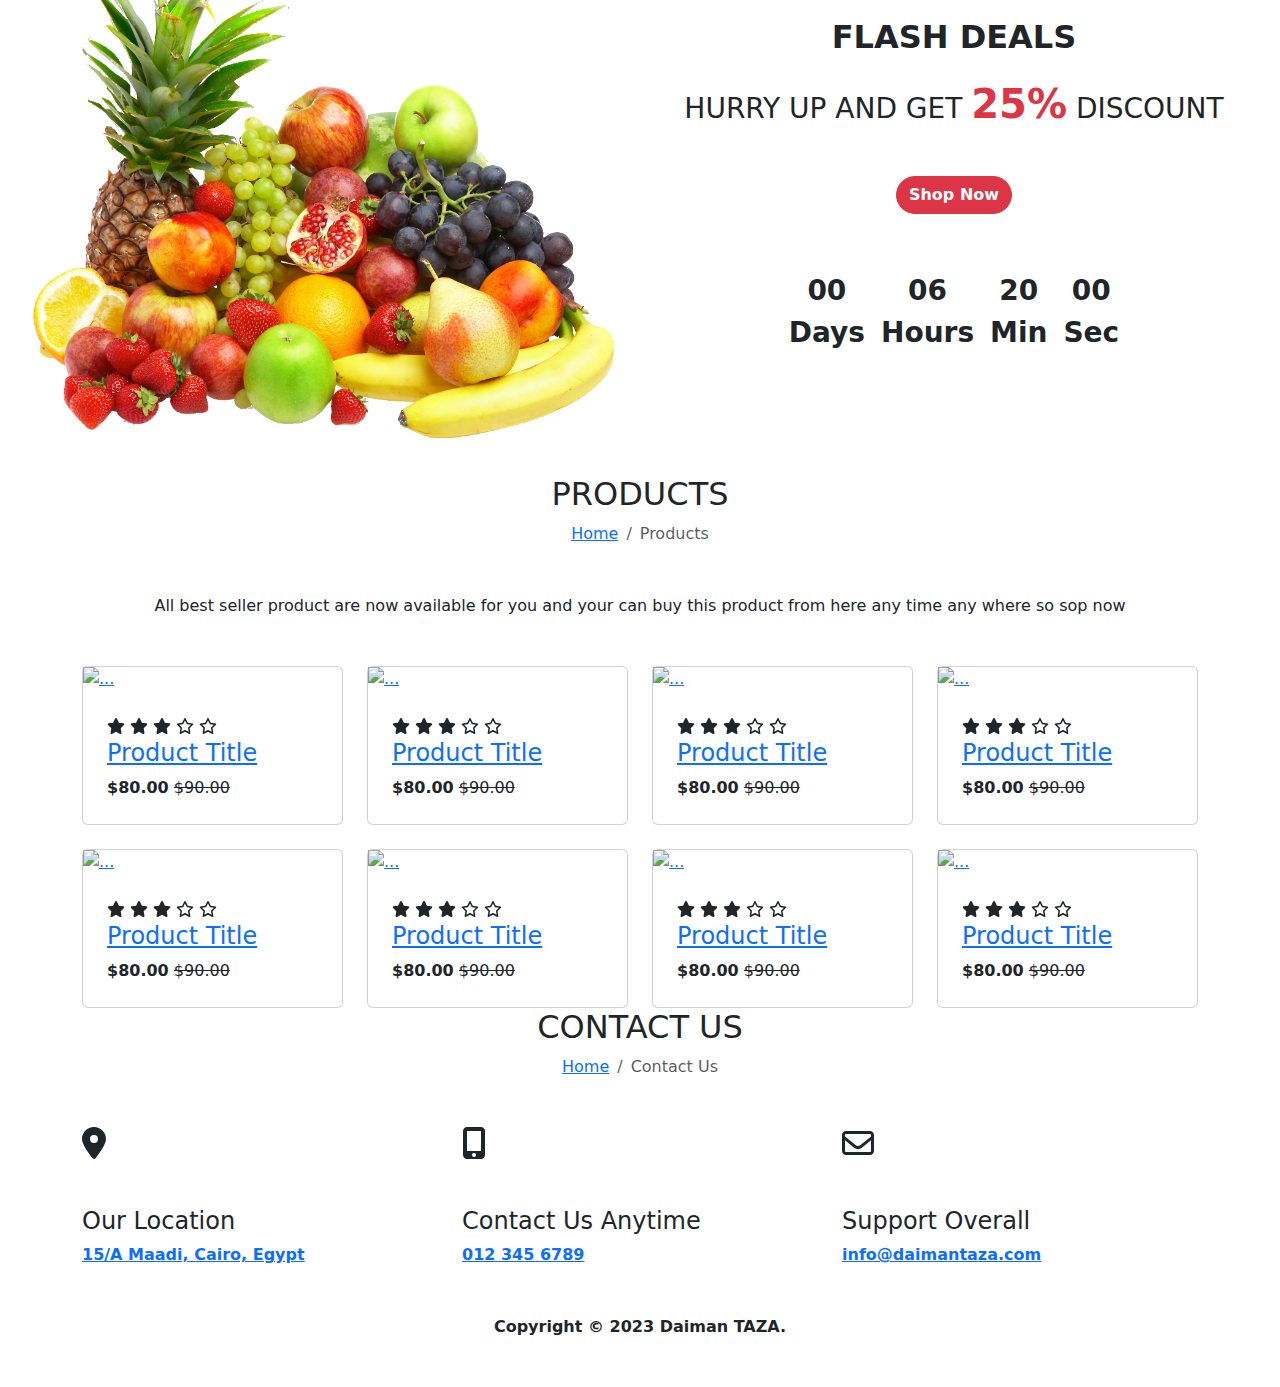
==== commit f117b9f9: "Merge branch 'main' of https://github.com/mnsa2020/Daiman-Taza" ====
--- a/index.html
+++ b/index.html
@@ -34,14 +34,14 @@
             </div>
         </div>
     </section>
-    <a href="">
+    <a href="#">
         <i class="fa-solid fa-angle-up fa-bounce go-top fa-2xl"></i>
     </a>
     <!-- End PreSection -->
 
     <!-- Start Header -->
     <nav class="navbar navbar-expand-lg bg-body-tertiary sticky-top">
-        <div class="container-fluid">
+        <div class="container">
             <a class="navbar-brand fw-bolder" href="#">
                 <img class="logo" src="images/logo_en.png" alt="Logo">
                 Daiman TAZA
@@ -285,7 +285,7 @@
                     <a class="btn btn-danger rounded-pill fw-bolder my-4" href="#">Shop Now</a>
                     <div class="countdown d-flex justify-content-center fs-3 my-4">
                         <div class="single-countdown d-flex flex-column p-2">
-                            <span class="single_countdown_time fw-bold">10</span>
+                            <span class="single_countdown_time fw-bold">00</span>
                             <span class="single_countdown_text fw-semibold">Days</span>
                         </div>
                         <div class="single-countdown d-flex flex-column p-2">
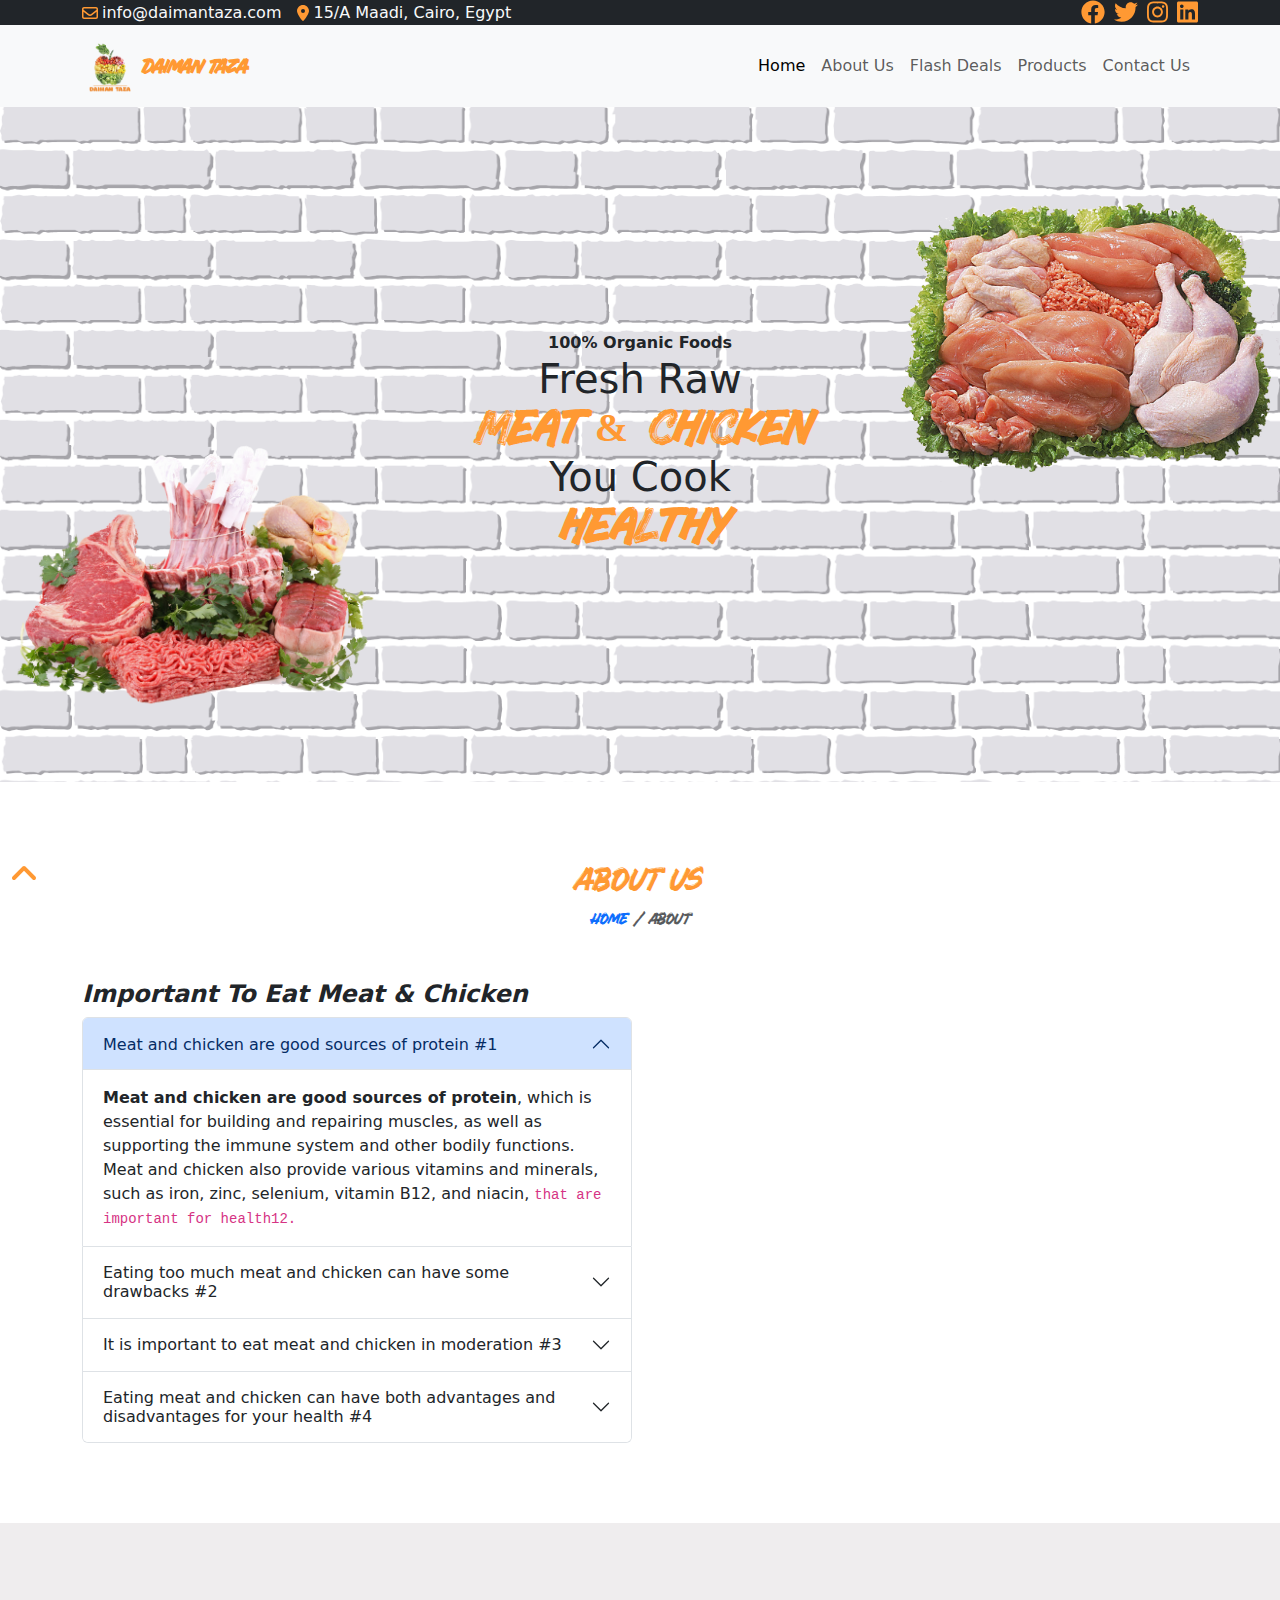
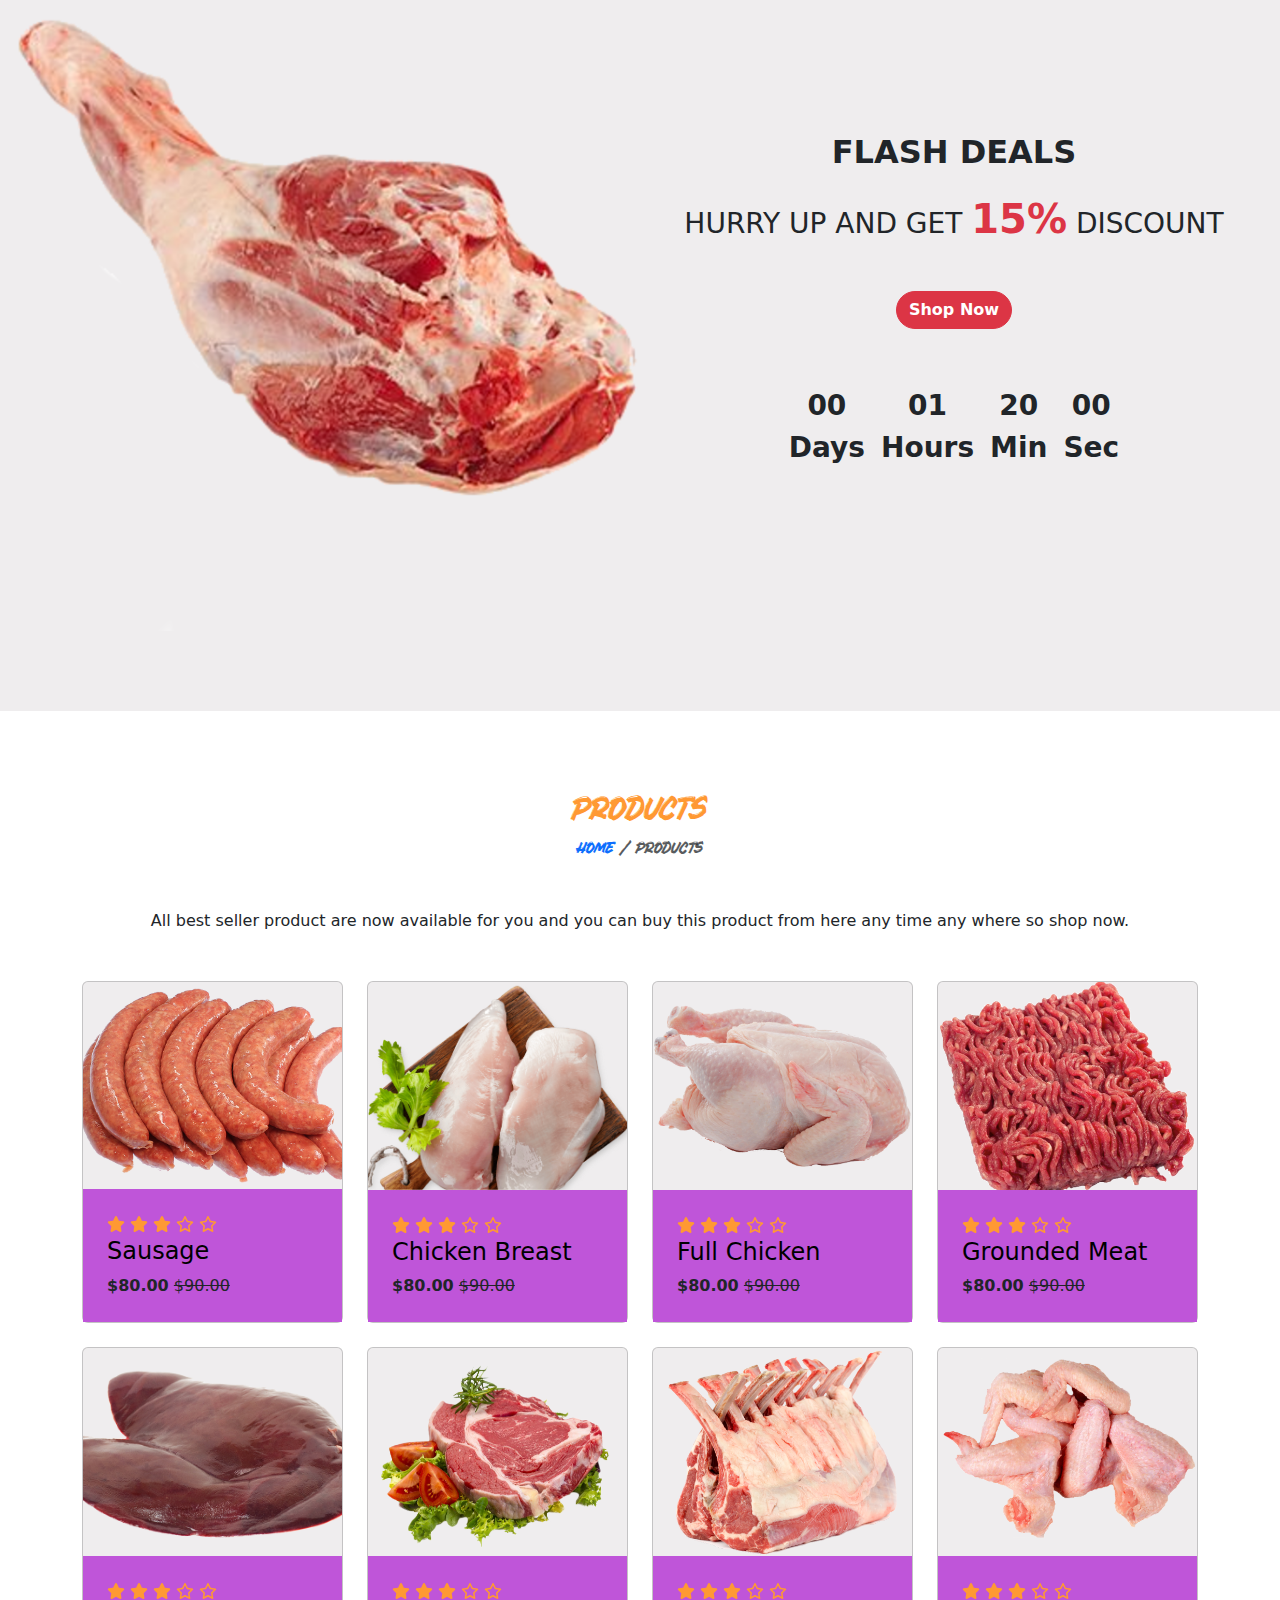
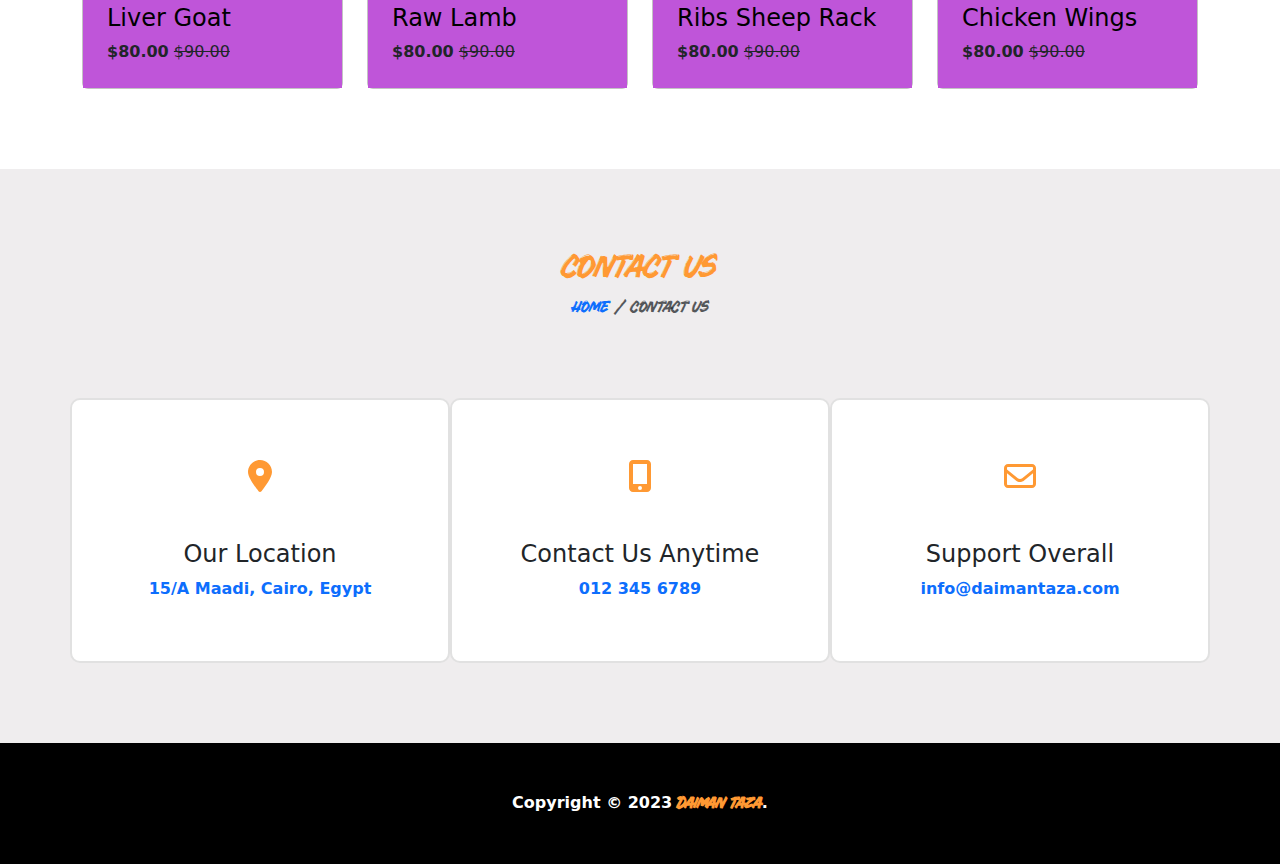
==== commit c73897b6: "First Edit" ====
--- a/index.html
+++ b/index.html
@@ -1,124 +1,273 @@
 <!DOCTYPE html>
 <html lang="en">
-<head>
-    <meta charset="UTF-8">
-    <meta http-equiv="X-UA-Compatible" content="IE=edge">
-    <meta name="viewport" content="width=device-width, initial-scale=1.0">
+  <head>
+    <meta charset="UTF-8" />
+    <meta http-equiv="X-UA-Compatible" content="IE=edge" />
+    <meta name="viewport" content="width=device-width, initial-scale=1.0" />
     <title>Daiman TAZA</title>
-    <link rel="shortcut icon" href="images/logo_en.png" type="image/x-icon">
-    <link rel="stylesheet" href="css/all.min.css">
-    <link rel="stylesheet" href="css/aos.css">
-    <link rel="stylesheet" href="css/bootstrap.min.css">
-    <link rel="stylesheet" href="css/style.css">
-</head>
-<body>
-
+    <link rel="shortcut icon" href="images/logo_en.png" type="image/x-icon" />
+    <link rel="stylesheet" href="css/all.min.css" />
+    <link rel="stylesheet" href="css/aos.css" />
+    <link rel="stylesheet" href="css/bootstrap.min.css" />
+    <link rel="stylesheet" href="css/style.css" />
+  </head>
+  <body>
     <!-- PreSection -->
     <section class="pre-page text-bg-dark">
-        <div class="container d-flex justify-content-between align-items-center">
-            <div class="data d-flex flex-wrap align-items-center">
-                <a class="d-flex align-items-center me-3 link-light" href="mailto:info@khaledco.com">
-                    <i class="fa-regular fa-envelope fa-beat me-1 con-icon"></i>
-                    <span>info@daimantaza.com</span>
-                </a>
-                <a class="d-flex align-items-center link-light" href="http://" target="_blank" rel="noopener noreferrer">
-                    <i class="fa-solid fa-location-dot fa-bounce me-1 con-icon"></i>
-                    <address class="add my-auto">15/A Maadi, Cairo, Egypt</address>
-                </a>
-            </div>
-            <div class="social">
-                <a class="link-light" href="http://www.facebook.com" target="_blank"><i class="fa-brands fa-facebook fa-xl ms-1 con-icon"></i></a>
-                <a class="link-light" href="http://www.twitter.com" target="_blank"><i class="fa-brands fa-twitter fa-xl ms-1 con-icon"></i></a>
-                <a class="link-light" href="http://www.instagram.com" target="_blank"><i class="fa-brands fa-instagram fa-xl ms-1 con-icon"></i></a>
-                <a class="link-light" href="http://www.linkedin.com" target="_blank"><i class="fa-brands fa-linkedin fa-xl ms-1 con-icon"></i></a>
-            </div>
-        </div>
+      <div class="container d-flex justify-content-between align-items-center">
+        <div class="data d-flex flex-wrap align-items-center">
+          <a
+            class="d-flex align-items-center me-3 link-light"
+            href="mailto:info@khaledco.com"
+          >
+            <i class="fa-regular fa-envelope fa-beat me-1 con-icon"></i>
+            <span>info@daimantaza.com</span>
+          </a>
+          <a
+            class="d-flex align-items-center link-light"
+            href="http://"
+            target="_blank"
+            rel="noopener noreferrer"
+          >
+            <i class="fa-solid fa-location-dot fa-bounce me-1 con-icon"></i>
+            <address class="add my-auto">15/A Maadi, Cairo, Egypt</address>
+          </a>
+        </div>
+        <div class="social">
+          <a class="link-light" href="http://www.facebook.com" target="_blank"
+            ><i class="fa-brands fa-facebook fa-xl ms-1 con-icon"></i
+          ></a>
+          <a class="link-light" href="http://www.twitter.com" target="_blank"
+            ><i class="fa-brands fa-twitter fa-xl ms-1 con-icon"></i
+          ></a>
+          <a class="link-light" href="http://www.instagram.com" target="_blank"
+            ><i class="fa-brands fa-instagram fa-xl ms-1 con-icon"></i
+          ></a>
+          <a class="link-light" href="http://www.linkedin.com" target="_blank"
+            ><i class="fa-brands fa-linkedin fa-xl ms-1 con-icon"></i
+          ></a>
+        </div>
+      </div>
     </section>
     <a href="#">
-        <i class="fa-solid fa-angle-up fa-bounce go-top fa-2xl"></i>
+      <i class="fa-solid fa-angle-up fa-bounce go-top fa-2xl"></i>
     </a>
     <!-- End PreSection -->
 
     <!-- Start Header -->
     <nav class="navbar navbar-expand-lg bg-body-tertiary sticky-top">
-        <div class="container">
-            <a class="navbar-brand fw-bolder" href="#">
-                <img class="logo" src="images/logo_en.png" alt="Logo">
-                Daiman TAZA
-            </a>
-          <button class="navbar-toggler" type="button" data-bs-toggle="collapse" data-bs-target="#navbarSupportedContent" aria-controls="navbarSupportedContent" aria-expanded="false" aria-label="Toggle navigation">
-            <span class="navbar-toggler-icon"></span>
-          </button>
-          <div class="collapse navbar-collapse" id="navbarSupportedContent">
-            <ul class="navbar-nav ms-auto mb-2 mb-lg-0">
-                <li class="nav-item">
-                    <a class="nav-link active" aria-current="page" href="#">Home</a>
-                </li>
-                <li class="nav-item">
-                    <a class="nav-link" href="#about"shop>About Us</a>
-                </li>
-                <li class="nav-item">
-                    <a class="nav-link" href="#flashdeals">Flash Deals</a>
-                </li>
-                <li class="nav-item">
-                    <a class="nav-link" href="#products">Products</a>
-                </li>
-                <li class="nav-item">
-                    <a class="nav-link" href="#contact">Contact Us</a>
-                </li>
-            </ul>
-          </div>
-        </div>
+      <div class="container">
+        <a class="navbar-brand fw-bolder" href="#">
+          <img class="logo" src="images/logo_en.png" alt="Logo" />
+          Daiman TAZA
+        </a>
+        <button
+          class="navbar-toggler"
+          type="button"
+          data-bs-toggle="collapse"
+          data-bs-target="#navbarSupportedContent"
+          aria-controls="navbarSupportedContent"
+          aria-expanded="false"
+          aria-label="Toggle navigation"
+        >
+          <span class="navbar-toggler-icon"></span>
+        </button>
+        <div class="collapse navbar-collapse" id="navbarSupportedContent">
+          <ul class="navbar-nav ms-auto mb-2 mb-lg-0">
+            <li class="nav-item">
+              <a class="nav-link active" aria-current="page" href="#">Home</a>
+            </li>
+            <li class="nav-item">
+              <a class="nav-link" href="#about" shop>About Us</a>
+            </li>
+            <li class="nav-item">
+              <a class="nav-link" href="#flashdeals">Flash Deals</a>
+            </li>
+            <li class="nav-item">
+              <a class="nav-link" href="#products">Products</a>
+            </li>
+            <li class="nav-item">
+              <a class="nav-link" href="#contact">Contact Us</a>
+            </li>
+          </ul>
+        </div>
+      </div>
     </nav>
 
     <!-- End Header -->
 
     <!-- Landing -->
     <div class="landing position-relative">
-        <div class="overlay d-flex justify-content-between">
-            <img src="images/overlay.png" alt="">
-            <img src="images/overlay1.png" alt="">
-        </div>
-        <div class="container text-center position-absolute top-50 start-50  translate-middle">
-            <div class="text">
-                <span>100% Organic Foods</span>
-            <h1>
-                <span class="fw-bold">Organic</span> 
-                Veggies & Foods 
-                <span class="fw-bold">You Cook </span>
-                <span class="fw-bold main-color">Healthy</span>
-            </h1>
-            </div>
-        </div>
+      <div class="overlay d-flex justify-content-between">
+        <img src="images/overlay.png" alt="" />
+        <img src="images/overlay1.png" alt="" />
+      </div>
+      <div
+        class="container text-center position-absolute top-50 start-50 translate-middle"
+      >
+        <div class="text fw-bold">
+          <span>100% Organic Foods</span>
+          <h1>
+            Fresh Raw <br />
+            <strong class="main-color">Meat & Chicken</strong> <br />
+            <span>You Cook </span> <br />
+            <span class="fw-bold main-color">Healthy</span>
+          </h1>
+        </div>
+      </div>
     </div>
     <!-- End Landing -->
 
     <!-- about -->
     <div id="about" class="about">
-        <div class="section-title text-center mb-5">
-            <h2 class="title-1 text-uppercase">About Us</h2>
-            <nav aria-label="breadcrumb">
-                <ol class="breadcrumb justify-content-center">
-                    <li class="breadcrumb-item"><a href="#">Home</a></li>
-                    <li class="breadcrumb-item active" aria-current="page">About</li>
-                </ol>
-            </nav>
-        </div>
-        <div class="container">
-            <div class="content d-flex flex-column flex-md-row align-items-center justify-content-between">
-                <div class="text w-100 text-center text-md-start">
-                    <h2 class="mb-3 fw-bolder">Important To Eat Fruit</h2>
-                    Eating fruit provides health benefits — people who eat more fruits and vegetables as part of an overall healthy diet are likely to have a reduced risk of some chronic diseases. Fruits provide nutrients vital for health and maintenance of your body.
-                    <br><br>
-                    Fruits are sources of many essential nutrients that are underconsumed, including potassium, dietary fiber, vitamin C, and folate (folic acid).
-                    <br><br>
-                    Most fruits are naturally low in fat, sodium, and calories. None have cholesterol.
-                </div>
-                <div class="feature-img w-100">
-                    <img class="w-100" src="images/Fruits-and-Vegetables.jpg" alt="">
-                </div>
-            </div>
-        </div>
+      <div class="section-title text-center mb-5">
+        <h2 class="title-1 text-uppercase">About Us</h2>
+        <nav aria-label="breadcrumb">
+          <ol class="breadcrumb justify-content-center">
+            <li class="breadcrumb-item"><a href="#">Home</a></li>
+            <li class="breadcrumb-item active" aria-current="page">About</li>
+          </ol>
+        </nav>
+      </div>
+      <div class="container">
+        <div
+          class="content d-flex gap-3 flex-column flex-md-row align-items-center justify-content-center"
+        >
+          <div class="text w-100 text-center text-md-start">
+            <h4 class="fst-italic fw-bold">Important To Eat Meat & Chicken</h4>
+            <!-- Accordion -->
+            <div class="accordion" id="accordionExample">
+              <div class="accordion-item">
+                <h2 class="accordion-header">
+                  <button
+                    class="accordion-button"
+                    type="button"
+                    data-bs-toggle="collapse"
+                    data-bs-target="#collapseOne"
+                    aria-expanded="true"
+                    aria-controls="collapseOne"
+                  >
+                    Meat and chicken are good sources of protein #1
+                  </button>
+                </h2>
+                <div
+                  id="collapseOne"
+                  class="accordion-collapse collapse show"
+                  data-bs-parent="#accordionExample"
+                >
+                  <div class="accordion-body">
+                    <strong>Meat and chicken are good sources of protein</strong
+                    >, which is essential for building and repairing muscles, as
+                    well as supporting the immune system and other bodily
+                    functions. Meat and chicken also provide various vitamins
+                    and minerals, such as iron, zinc, selenium, vitamin B12, and
+                    niacin, <code>that are important for health12.</code>
+                  </div>
+                </div>
+              </div>
+              <div class="accordion-item">
+                <h2 class="accordion-header">
+                  <button
+                    class="accordion-button collapsed"
+                    type="button"
+                    data-bs-toggle="collapse"
+                    data-bs-target="#collapseTwo"
+                    aria-expanded="false"
+                    aria-controls="collapseTwo"
+                  >
+                    Eating too much meat and chicken can have some drawbacks #2
+                  </button>
+                </h2>
+                <div
+                  id="collapseTwo"
+                  class="accordion-collapse collapse"
+                  data-bs-parent="#accordionExample"
+                >
+                  <div class="accordion-body">
+                    However,
+                    <strong
+                      >eating too much meat and chicken can have some
+                      drawbacks</strong
+                    >, such as increasing the risk of cardiovascular disease,
+                    diabetes, and some cancers. This is especially true for
+                    processed meat, such as bacon, ham, sausages, and hot dogs,
+                    <code
+                      >which contain high amounts of salt, fat, and
+                      preservatives3</code
+                    >.
+                  </div>
+                </div>
+              </div>
+              <div class="accordion-item">
+                <h2 class="accordion-header">
+                  <button
+                    class="accordion-button collapsed"
+                    type="button"
+                    data-bs-toggle="collapse"
+                    data-bs-target="#collapseThree"
+                    aria-expanded="false"
+                    aria-controls="collapseThree"
+                  >
+                    It is important to eat meat and chicken in moderation #3
+                  </button>
+                </h2>
+                <div
+                  id="collapseThree"
+                  class="accordion-collapse collapse"
+                  data-bs-parent="#accordionExample"
+                >
+                  <div class="accordion-body">
+                    Therefore,
+                    <strong
+                      >it is important to eat meat and chicken in
+                      moderation</strong
+                    >, and choose lean cuts and skinless poultry whenever
+                    possible. You should also balance your diet with plenty of
+                    fruits, vegetables, whole grains, legumes, nuts, and seeds,
+                    which provide fiber, antioxidants, and other beneficial
+                    nutrients.
+                  </div>
+                </div>
+              </div>
+              <div class="accordion-item">
+                <h2 class="accordion-header">
+                  <button
+                    class="accordion-button collapsed"
+                    type="button"
+                    data-bs-toggle="collapse"
+                    data-bs-target="#collapseFour"
+                    aria-expanded="false"
+                    aria-controls="collapseFour"
+                  >
+                    Eating meat and chicken can have both advantages and
+                    disadvantages for your health #4
+                  </button>
+                </h2>
+                <div
+                  id="collapseFour"
+                  class="accordion-collapse collapse"
+                  data-bs-parent="#accordionExample"
+                >
+                  <div class="accordion-body">
+                    <strong
+                      >Eating meat and chicken can have both advantages and
+                      disadvantages for your health</strong
+                    >, depending on the quantity and quality of the products.
+                    <code
+                      >You should aim to eat a varied and balanced diet</code
+                    >
+                    that meets your nutritional needs and preferences.
+                  </div>
+                </div>
+              </div>
+            </div>
+            <!-- End Accordion -->
+          </div>
+          <div class="feature-img w-100">
+            <img class="img-fluid" src="images/about.png" alt="" />
+          </div>
+        </div>
+      </div>
     </div>
     <!-- End about -->
 
@@ -274,36 +423,43 @@
 
     <!-- Flash Deals -->
     <div id="flashdeals" class="flashdeals">
-        <div class="container-fluid">
-            <div class="content d-flex flex-column flex-md-row justify-content-center align-items-center">
-                <div class="thumb w-100">
-                    <img class="w-100" src="images/01.png" alt="">
-                </div>
-                <div class="content w-100 text-center mx-auto">
-                    <h2 class="text-uppercase fw-bold">Flash Deals</h2> 
-                    <h3 class="text-uppercase my-4">Hurry Up And Get <span class="fw-bolder fs-1 text-danger">25%</span> Discount</h3>
-                    <a class="btn btn-danger rounded-pill fw-bolder my-4" href="#">Shop Now</a>
-                    <div class="countdown d-flex justify-content-center fs-3 my-4">
-                        <div class="single-countdown d-flex flex-column p-2">
-                            <span class="single_countdown_time fw-bold">00</span>
-                            <span class="single_countdown_text fw-semibold">Days</span>
-                        </div>
-                        <div class="single-countdown d-flex flex-column p-2">
-                            <span class="single_countdown_time fw-bold">06</span>
-                            <span class="single_countdown_text fw-semibold">Hours</span>
-                        </div>
-                        <div class="single-countdown d-flex flex-column p-2">
-                            <span class="single_countdown_time fw-bold">20</span>
-                            <span class="single_countdown_text fw-semibold">Min</span>
-                        </div>
-                        <div class="single-countdown d-flex flex-column p-2">
-                            <span class="single_countdown_time fw-bold">00</span>
-                            <span class="single_countdown_text fw-semibold">Sec</span>
-                        </div>
-                    </div>
-                </div>
-            </div>
-        </div>
+      <div class="container-fluid">
+        <div
+          class="content d-flex flex-column flex-md-row justify-content-center align-items-center"
+        >
+          <div class="thumb w-100">
+            <img class="w-100" src="images/lamb_leg.png" alt="" />
+          </div>
+          <div class="content w-100 text-center mx-auto">
+            <h2 class="text-uppercase fw-bold">Flash Deals</h2>
+            <h3 class="text-uppercase my-4">
+              Hurry Up And Get
+              <span class="fw-bolder fs-1 text-danger">15%</span> Discount
+            </h3>
+            <a class="btn btn-danger rounded-pill fw-bolder my-4" href="#"
+              >Shop Now</a
+            >
+            <div class="countdown d-flex justify-content-center fs-3 my-4">
+              <div class="single-countdown d-flex flex-column p-2">
+                <span class="single_countdown_time fw-bold">00</span>
+                <span class="single_countdown_text fw-semibold">Days</span>
+              </div>
+              <div class="single-countdown d-flex flex-column p-2">
+                <span class="single_countdown_time fw-bold">01</span>
+                <span class="single_countdown_text fw-semibold">Hours</span>
+              </div>
+              <div class="single-countdown d-flex flex-column p-2">
+                <span class="single_countdown_time fw-bold">20</span>
+                <span class="single_countdown_text fw-semibold">Min</span>
+              </div>
+              <div class="single-countdown d-flex flex-column p-2">
+                <span class="single_countdown_time fw-bold">00</span>
+                <span class="single_countdown_text fw-semibold">Sec</span>
+              </div>
+            </div>
+          </div>
+        </div>
+      </div>
     </div>
     <!-- End Flash Deals -->
 
@@ -339,357 +495,444 @@
 
     <!-- Products -->
     <div id="products" class="products">
-        <div class="section-title text-center mb-5">
-            <h2 class="title-1 text-uppercase">Products</h2>
-            <nav aria-label="breadcrumb">
-                <ol class="breadcrumb justify-content-center">
-                    <li class="breadcrumb-item"><a href="#">Home</a></li>
-                    <li class="breadcrumb-item active" aria-current="page">Products</li>
-                </ol>
-            </nav>
-        </div>
-        <div class="container">
-            <div class="text text-center">
-                <p class="mb-5">All best seller product are now available for you and your can buy this product from here any time any where so sop now</p>
-            </div>
-            <div class="row row-cols-1 row-cols-md-2 row-cols-lg-4 g-4">
-                <div class="col">
-                    <div class="card position-relative">
-                        <div class="card-img">
-                            <a class="d-block" href="">
-                                <img src="images/pngwing.com (54).png" class="card-img-1 w-100" alt="...">
-                                <img src="images/pngwing.com (55).png" class="card-img-2 position-absolute w-100" alt="...">
-                            </a>
-                        </div>
-                        <div class="product-content p-4">
-                            <div class="product-rating">
-                                <i class="fa-solid fa-star"></i>
-                                <i class="fa-solid fa-star"></i>
-                                <i class="fa-solid fa-star"></i>
-                                <i class="fa-regular fa-star"></i>
-                                <i class="fa-regular fa-star"></i>
-                            </div>
-                            <div class="card-title">
-                                <h4 class="title-2">
-                                    <a href="#">Product Title</a>
-                                </h4>
-                            </div>
-                            <div class="card-price">
-                                <span class="regular-price fw-bold">$80.00</span>
-                                <span class="old-price text-decoration-line-through">$90.00</span>
-                            </div>
-                            <!-- <div class="add-action d-flex position-absolute">
+      <div class="section-title text-center mb-5">
+        <h2 class="title-1 text-uppercase">Products</h2>
+        <nav aria-label="breadcrumb">
+          <ol class="breadcrumb justify-content-center">
+            <li class="breadcrumb-item"><a href="#">Home</a></li>
+            <li class="breadcrumb-item active" aria-current="page">Products</li>
+          </ol>
+        </nav>
+      </div>
+      <div class="container">
+        <div class="text text-center">
+          <p class="mb-5">
+            All best seller product are now available for you and you can buy
+            this product from here any time any where so shop now.
+          </p>
+        </div>
+        <div class="row row-cols-1 row-cols-md-2 row-cols-lg-4 g-4">
+          <div class="col">
+            <div class="card position-relative">
+              <div class="card-img">
+                <a class="d-block" href="">
+                  <img
+                    src="images/Bratwurst Thuringian sausage .png"
+                    class="card-img-1 w-100"
+                    alt="..."
+                  />
+                  <img
+                    src="images/Bratwurst Thuringian sausage .png"
+                    class="card-img-2 position-absolute w-100"
+                    alt="..."
+                  />
+                </a>
+              </div>
+              <div class="product-content p-4">
+                <div class="product-rating">
+                  <i class="fa-solid fa-star"></i>
+                  <i class="fa-solid fa-star"></i>
+                  <i class="fa-solid fa-star"></i>
+                  <i class="fa-regular fa-star"></i>
+                  <i class="fa-regular fa-star"></i>
+                </div>
+                <div class="card-title">
+                  <h4 class="title-2">
+                    <a href="#">Sausage</a>
+                  </h4>
+                </div>
+                <div class="card-price">
+                  <span class="regular-price fw-bold">$80.00</span>
+                  <span class="old-price text-decoration-line-through"
+                    >$90.00</span
+                  >
+                </div>
+                <!-- <div class="add-action d-flex position-absolute">
                                 <a href=""><i class="fa-regular fa-bag-shopping"></i></a>
                                 <a href=""><i class="fa-solid fa-circle-notch"></i></a>
                                 <a href=""><i class="fa-solid fa-heart"></i></a>
                                 <a href=""><i class="fa-solid fa-eye"></i></a>
                             </div> -->
-                        </div>
-                    </div>
-                </div>
-                <div class="col">
-                    <div class="card position-relative">
-                        <div class="card-img">
-                            <a class="d-block" href="">
-                                <img src="images/pngwing.com (54).png" class="card-img-1 w-100" alt="...">
-                                <img src="images/pngwing.com (54).png" class="card-img-2 position-absolute w-100" alt="...">
-                            </a>
-                        </div>
-                        <div class="product-content p-4">
-                            <div class="product-rating">
-                                <i class="fa-solid fa-star"></i>
-                                <i class="fa-solid fa-star"></i>
-                                <i class="fa-solid fa-star"></i>
-                                <i class="fa-regular fa-star"></i>
-                                <i class="fa-regular fa-star"></i>
-                            </div>
-                            <div class="card-title">
-                                <h4 class="title-2">
-                                    <a href="#">Product Title</a>
-                                </h4>
-                            </div>
-                            <div class="card-price">
-                                <span class="regular-price fw-bold">$80.00</span>
-                                <span class="old-price text-decoration-line-through">$90.00</span>
-                            </div>
-                            <!-- <div class="add-action d-flex position-absolute">
+              </div>
+            </div>
+          </div>
+          <div class="col">
+            <div class="card position-relative">
+              <div class="card-img">
+                <a class="d-block" href="">
+                  <img
+                    src="images/chicken-breasts.png"
+                    class="card-img-1 w-100"
+                    alt="..."
+                  />
+                  <img
+                    src="images/chicken-breasts.png"
+                    class="card-img-2 position-absolute w-100"
+                    alt="..."
+                  />
+                </a>
+              </div>
+              <div class="product-content p-4">
+                <div class="product-rating">
+                  <i class="fa-solid fa-star"></i>
+                  <i class="fa-solid fa-star"></i>
+                  <i class="fa-solid fa-star"></i>
+                  <i class="fa-regular fa-star"></i>
+                  <i class="fa-regular fa-star"></i>
+                </div>
+                <div class="card-title">
+                  <h4 class="title-2">
+                    <a href="#">Chicken Breast</a>
+                  </h4>
+                </div>
+                <div class="card-price">
+                  <span class="regular-price fw-bold">$80.00</span>
+                  <span class="old-price text-decoration-line-through"
+                    >$90.00</span
+                  >
+                </div>
+                <!-- <div class="add-action d-flex position-absolute">
                                 <a href=""><i class="fa-regular fa-bag-shopping"></i></a>
                                 <a href=""><i class="fa-solid fa-circle-notch"></i></a>
                                 <a href=""><i class="fa-solid fa-heart"></i></a>
                                 <a href=""><i class="fa-solid fa-eye"></i></a>
                             </div> -->
-                        </div>
-                    </div>
-                </div>
-                <div class="col">
-                    <div class="card position-relative">
-                        <div class="card-img">
-                            <a class="d-block" href="">
-                                <img src="images/pngwing.com (54).png" class="card-img-1 w-100" alt="...">
-                                <img src="images/pngwing.com (54).png" class="card-img-2 position-absolute w-100" alt="...">
-                            </a>
-                        </div>
-                        <div class="product-content p-4">
-                            <div class="product-rating">
-                                <i class="fa-solid fa-star"></i>
-                                <i class="fa-solid fa-star"></i>
-                                <i class="fa-solid fa-star"></i>
-                                <i class="fa-regular fa-star"></i>
-                                <i class="fa-regular fa-star"></i>
-                            </div>
-                            <div class="card-title">
-                                <h4 class="title-2">
-                                    <a href="#">Product Title</a>
-                                </h4>
-                            </div>
-                            <div class="card-price">
-                                <span class="regular-price fw-bold">$80.00</span>
-                                <span class="old-price text-decoration-line-through">$90.00</span>
-                            </div>
-                            <!-- <div class="add-action d-flex position-absolute">
+              </div>
+            </div>
+          </div>
+          <div class="col">
+            <div class="card position-relative">
+              <div class="card-img">
+                <a class="d-block" href="">
+                  <img
+                    src="images/full-chicken.png"
+                    class="card-img-1 w-100"
+                    alt="..."
+                  />
+                  <img
+                    src="images/full-chicken.png"
+                    class="card-img-2 position-absolute w-100"
+                    alt="..."
+                  />
+                </a>
+              </div>
+              <div class="product-content p-4">
+                <div class="product-rating">
+                  <i class="fa-solid fa-star"></i>
+                  <i class="fa-solid fa-star"></i>
+                  <i class="fa-solid fa-star"></i>
+                  <i class="fa-regular fa-star"></i>
+                  <i class="fa-regular fa-star"></i>
+                </div>
+                <div class="card-title">
+                  <h4 class="title-2">
+                    <a href="#">Full Chicken</a>
+                  </h4>
+                </div>
+                <div class="card-price">
+                  <span class="regular-price fw-bold">$80.00</span>
+                  <span class="old-price text-decoration-line-through"
+                    >$90.00</span
+                  >
+                </div>
+                <!-- <div class="add-action d-flex position-absolute">
                                 <a href=""><i class="fa-regular fa-bag-shopping"></i></a>
                                 <a href=""><i class="fa-solid fa-circle-notch"></i></a>
                                 <a href=""><i class="fa-solid fa-heart"></i></a>
                                 <a href=""><i class="fa-solid fa-eye"></i></a>
                             </div> -->
-                        </div>
-                    </div>
-                </div>
-                <div class="col">
-                    <div class="card position-relative">
-                        <div class="card-img">
-                            <a class="d-block" href="">
-                                <img src="images/pngwing.com (54).png" class="card-img-1 w-100" alt="...">
-                                <img src="images/pngwing.com (54).png" class="card-img-2 position-absolute w-100" alt="...">
-                            </a>
-                        </div>
-                        <div class="product-content p-4">
-                            <div class="product-rating">
-                                <i class="fa-solid fa-star"></i>
-                                <i class="fa-solid fa-star"></i>
-                                <i class="fa-solid fa-star"></i>
-                                <i class="fa-regular fa-star"></i>
-                                <i class="fa-regular fa-star"></i>
-                            </div>
-                            <div class="card-title">
-                                <h4 class="title-2">
-                                    <a href="#">Product Title</a>
-                                </h4>
-                            </div>
-                            <div class="card-price">
-                                <span class="regular-price fw-bold">$80.00</span>
-                                <span class="old-price text-decoration-line-through">$90.00</span>
-                            </div>
-                            <!-- <div class="add-action d-flex position-absolute">
+              </div>
+            </div>
+          </div>
+          <div class="col">
+            <div class="card position-relative">
+              <div class="card-img">
+                <a class="d-block" href="">
+                  <img
+                    src="images/ground meat.png"
+                    class="card-img-1 w-100"
+                    alt="..."
+                  />
+                  <img
+                    src="images/ground meat.png"
+                    class="card-img-2 position-absolute w-100"
+                    alt="..."
+                  />
+                </a>
+              </div>
+              <div class="product-content p-4">
+                <div class="product-rating">
+                  <i class="fa-solid fa-star"></i>
+                  <i class="fa-solid fa-star"></i>
+                  <i class="fa-solid fa-star"></i>
+                  <i class="fa-regular fa-star"></i>
+                  <i class="fa-regular fa-star"></i>
+                </div>
+                <div class="card-title">
+                  <h4 class="title-2">
+                    <a href="#">Grounded Meat</a>
+                  </h4>
+                </div>
+                <div class="card-price">
+                  <span class="regular-price fw-bold">$80.00</span>
+                  <span class="old-price text-decoration-line-through"
+                    >$90.00</span
+                  >
+                </div>
+                <!-- <div class="add-action d-flex position-absolute">
                                 <a href=""><i class="fa-regular fa-bag-shopping"></i></a>
                                 <a href=""><i class="fa-solid fa-circle-notch"></i></a>
                                 <a href=""><i class="fa-solid fa-heart"></i></a>
                                 <a href=""><i class="fa-solid fa-eye"></i></a>
                             </div> -->
-                        </div>
-                    </div>
-                </div>
-                <div class="col">
-                    <div class="card position-relative">
-                        <div class="card-img">
-                            <a class="d-block" href="">
-                                <img src="images/pngwing.com (54).png" class="card-img-1 w-100" alt="...">
-                                <img src="images/pngwing.com (55).png" class="card-img-2 position-absolute w-100" alt="...">
-                            </a>
-                        </div>
-                        <div class="product-content p-4">
-                            <div class="product-rating">
-                                <i class="fa-solid fa-star"></i>
-                                <i class="fa-solid fa-star"></i>
-                                <i class="fa-solid fa-star"></i>
-                                <i class="fa-regular fa-star"></i>
-                                <i class="fa-regular fa-star"></i>
-                            </div>
-                            <div class="card-title">
-                                <h4 class="title-2">
-                                    <a href="#">Product Title</a>
-                                </h4>
-                            </div>
-                            <div class="card-price">
-                                <span class="regular-price fw-bold">$80.00</span>
-                                <span class="old-price text-decoration-line-through">$90.00</span>
-                            </div>
-                            <!-- <div class="add-action d-flex position-absolute">
+              </div>
+            </div>
+          </div>
+          <div class="col">
+            <div class="card position-relative">
+              <div class="card-img">
+                <a class="d-block" href="">
+                  <img
+                    src="images/Liver Goat .png"
+                    class="card-img-1 w-100"
+                    alt="..."
+                  />
+                  <img
+                    src="images/Liver Goat .png"
+                    class="card-img-2 position-absolute w-100"
+                    alt="..."
+                  />
+                </a>
+              </div>
+              <div class="product-content p-4">
+                <div class="product-rating">
+                  <i class="fa-solid fa-star"></i>
+                  <i class="fa-solid fa-star"></i>
+                  <i class="fa-solid fa-star"></i>
+                  <i class="fa-regular fa-star"></i>
+                  <i class="fa-regular fa-star"></i>
+                </div>
+                <div class="card-title">
+                  <h4 class="title-2">
+                    <a href="#">Liver Goat</a>
+                  </h4>
+                </div>
+                <div class="card-price">
+                  <span class="regular-price fw-bold">$80.00</span>
+                  <span class="old-price text-decoration-line-through"
+                    >$90.00</span
+                  >
+                </div>
+                <!-- <div class="add-action d-flex position-absolute">
                                 <a href=""><i class="fa-regular fa-bag-shopping"></i></a>
                                 <a href=""><i class="fa-solid fa-circle-notch"></i></a>
                                 <a href=""><i class="fa-solid fa-heart"></i></a>
                                 <a href=""><i class="fa-solid fa-eye"></i></a>
                             </div> -->
-                        </div>
-                    </div>
-                </div>
-                <div class="col">
-                    <div class="card position-relative">
-                        <div class="card-img">
-                            <a class="d-block" href="">
-                                <img src="images/pngwing.com (54).png" class="card-img-1 w-100" alt="...">
-                                <img src="images/pngwing.com (54).png" class="card-img-2 position-absolute w-100" alt="...">
-                            </a>
-                        </div>
-                        <div class="product-content p-4">
-                            <div class="product-rating">
-                                <i class="fa-solid fa-star"></i>
-                                <i class="fa-solid fa-star"></i>
-                                <i class="fa-solid fa-star"></i>
-                                <i class="fa-regular fa-star"></i>
-                                <i class="fa-regular fa-star"></i>
-                            </div>
-                            <div class="card-title">
-                                <h4 class="title-2">
-                                    <a href="#">Product Title</a>
-                                </h4>
-                            </div>
-                            <div class="card-price">
-                                <span class="regular-price fw-bold">$80.00</span>
-                                <span class="old-price text-decoration-line-through">$90.00</span>
-                            </div>
-                            <!-- <div class="add-action d-flex position-absolute">
+              </div>
+            </div>
+          </div>
+          <div class="col">
+            <div class="card position-relative">
+              <div class="card-img">
+                <a class="d-block" href="">
+                  <img
+                    src="images/raw lamb, Ham Venison Lunch meat.png"
+                    class="card-img-1 w-100"
+                    alt="..."
+                  />
+                  <img
+                    src="images/raw lamb, Ham Venison Lunch meat.png"
+                    class="card-img-2 position-absolute w-100"
+                    alt="..."
+                  />
+                </a>
+              </div>
+              <div class="product-content p-4">
+                <div class="product-rating">
+                  <i class="fa-solid fa-star"></i>
+                  <i class="fa-solid fa-star"></i>
+                  <i class="fa-solid fa-star"></i>
+                  <i class="fa-regular fa-star"></i>
+                  <i class="fa-regular fa-star"></i>
+                </div>
+                <div class="card-title">
+                  <h4 class="title-2">
+                    <a href="#">Raw Lamb</a>
+                  </h4>
+                </div>
+                <div class="card-price">
+                  <span class="regular-price fw-bold">$80.00</span>
+                  <span class="old-price text-decoration-line-through"
+                    >$90.00</span
+                  >
+                </div>
+                <!-- <div class="add-action d-flex position-absolute">
                                 <a href=""><i class="fa-regular fa-bag-shopping"></i></a>
                                 <a href=""><i class="fa-solid fa-circle-notch"></i></a>
                                 <a href=""><i class="fa-solid fa-heart"></i></a>
                                 <a href=""><i class="fa-solid fa-eye"></i></a>
                             </div> -->
-                        </div>
-                    </div>
-                </div>
-                <div class="col">
-                    <div class="card position-relative">
-                        <div class="card-img">
-                            <a class="d-block" href="">
-                                <img src="images/pngwing.com (54).png" class="card-img-1 w-100" alt="...">
-                                <img src="images/pngwing.com (54).png" class="card-img-2 position-absolute w-100" alt="...">
-                            </a>
-                        </div>
-                        <div class="product-content p-4">
-                            <div class="product-rating">
-                                <i class="fa-solid fa-star"></i>
-                                <i class="fa-solid fa-star"></i>
-                                <i class="fa-solid fa-star"></i>
-                                <i class="fa-regular fa-star"></i>
-                                <i class="fa-regular fa-star"></i>
-                            </div>
-                            <div class="card-title">
-                                <h4 class="title-2">
-                                    <a href="#">Product Title</a>
-                                </h4>
-                            </div>
-                            <div class="card-price">
-                                <span class="regular-price fw-bold">$80.00</span>
-                                <span class="old-price text-decoration-line-through">$90.00</span>
-                            </div>
-                            <!-- <div class="add-action d-flex position-absolute">
+              </div>
+            </div>
+          </div>
+          <div class="col">
+            <div class="card position-relative">
+              <div class="card-img">
+                <a class="d-block" href="">
+                  <img
+                    src="images/Ribs Sheep Rack.png"
+                    class="card-img-1 w-100"
+                    alt="..."
+                  />
+                  <img
+                    src="images/Ribs Sheep Rack.png"
+                    class="card-img-2 position-absolute w-100"
+                    alt="..."
+                  />
+                </a>
+              </div>
+              <div class="product-content p-4">
+                <div class="product-rating">
+                  <i class="fa-solid fa-star"></i>
+                  <i class="fa-solid fa-star"></i>
+                  <i class="fa-solid fa-star"></i>
+                  <i class="fa-regular fa-star"></i>
+                  <i class="fa-regular fa-star"></i>
+                </div>
+                <div class="card-title">
+                  <h4 class="title-2">
+                    <a href="#">Ribs Sheep Rack</a>
+                  </h4>
+                </div>
+                <div class="card-price">
+                  <span class="regular-price fw-bold">$80.00</span>
+                  <span class="old-price text-decoration-line-through"
+                    >$90.00</span
+                  >
+                </div>
+                <!-- <div class="add-action d-flex position-absolute">
                                 <a href=""><i class="fa-regular fa-bag-shopping"></i></a>
                                 <a href=""><i class="fa-solid fa-circle-notch"></i></a>
                                 <a href=""><i class="fa-solid fa-heart"></i></a>
                                 <a href=""><i class="fa-solid fa-eye"></i></a>
                             </div> -->
-                        </div>
-                    </div>
-                </div>
-                <div class="col">
-                    <div class="card position-relative">
-                        <div class="card-img">
-                            <a class="d-block" href="">
-                                <img src="images/pngwing.com (54).png" class="card-img-1 w-100" alt="...">
-                                <img src="images/pngwing.com (54).png" class="card-img-2 position-absolute w-100" alt="...">
-                            </a>
-                        </div>
-                        <div class="product-content p-4">
-                            <div class="product-rating">
-                                <i class="fa-solid fa-star"></i>
-                                <i class="fa-solid fa-star"></i>
-                                <i class="fa-solid fa-star"></i>
-                                <i class="fa-regular fa-star"></i>
-                                <i class="fa-regular fa-star"></i>
-                            </div>
-                            <div class="card-title">
-                                <h4 class="title-2">
-                                    <a href="#">Product Title</a>
-                                </h4>
-                            </div>
-                            <div class="card-price">
-                                <span class="regular-price fw-bold">$80.00</span>
-                                <span class="old-price text-decoration-line-through">$90.00</span>
-                            </div>
-                            <!-- <div class="add-action d-flex position-absolute">
+              </div>
+            </div>
+          </div>
+          <div class="col">
+            <div class="card position-relative">
+              <div class="card-img">
+                <a class="d-block" href="">
+                  <img
+                    src="images/wings.png"
+                    class="card-img-1 w-100"
+                    alt="..."
+                  />
+                  <img
+                    src="images/wings.png"
+                    class="card-img-2 position-absolute w-100"
+                    alt="..."
+                  />
+                </a>
+              </div>
+              <div class="product-content p-4">
+                <div class="product-rating">
+                  <i class="fa-solid fa-star"></i>
+                  <i class="fa-solid fa-star"></i>
+                  <i class="fa-solid fa-star"></i>
+                  <i class="fa-regular fa-star"></i>
+                  <i class="fa-regular fa-star"></i>
+                </div>
+                <div class="card-title">
+                  <h4 class="title-2">
+                    <a href="#">Chicken Wings</a>
+                  </h4>
+                </div>
+                <div class="card-price">
+                  <span class="regular-price fw-bold">$80.00</span>
+                  <span class="old-price text-decoration-line-through"
+                    >$90.00</span
+                  >
+                </div>
+                <!-- <div class="add-action d-flex position-absolute">
                                 <a href=""><i class="fa-regular fa-bag-shopping"></i></a>
                                 <a href=""><i class="fa-solid fa-circle-notch"></i></a>
                                 <a href=""><i class="fa-solid fa-heart"></i></a>
                                 <a href=""><i class="fa-solid fa-eye"></i></a>
                             </div> -->
-                        </div>
-                    </div>
-                </div>
-
-            </div>
-        </div>
+              </div>
+            </div>
+          </div>
+        </div>
+      </div>
     </div>
     <!-- End Products -->
 
     <!-- Contact -->
     <div id="contact" class="contact">
-        <div class="section-title text-center mb-5">
-            <h2 class="title-1 text-uppercase">Contact Us</h2>
-            <nav aria-label="breadcrumb">
-                <ol class="breadcrumb justify-content-center">
-                    <li class="breadcrumb-item"><a href="#">Home</a></li>
-                    <li class="breadcrumb-item active" aria-current="page">Contact Us</li>
-                </ol>
-            </nav>
-        </div>
-        <div class="container">
-            <div class="row row-cols-1 row-cols-md-3">
-                <div class="col">
-                    <i class="fa fa-location-dot fa-bounce fa-2xl mb-5 con-ico"></i>
-                    <h4>Our Location</h4>
-                    <a class="fw-bold" href="http://" target="_blank" rel="noopener noreferrer">15/A Maadi, Cairo, Egypt</a>
-                </div>
-                <div class="col">
-                    <i class="fa-solid fa-mobile-screen-button fa-shake fa-2xl mb-5 con-ico"></i>
-                    <h4>Contact Us Anytime</h4>
-                    <a class="fw-bold" href="tel:+20123456789">012 345 6789</a>
-                </div>
-                <div class="col">
-                    <i class="fa-regular fa-envelope fa-beat-fade fa-2xl mb-5 con-ico"></i>
-                    <h4>Support Overall</h4>
-                    <a class="fw-bold" href="mailto:info@daimantaza.com">info@daimantaza.com</a>
-                </div>
-            </div>
-        </div>
+      <div class="section-title text-center mb-5">
+        <h2 class="title-1 text-uppercase">Contact Us</h2>
+        <nav aria-label="breadcrumb">
+          <ol class="breadcrumb justify-content-center">
+            <li class="breadcrumb-item"><a href="#">Home</a></li>
+            <li class="breadcrumb-item active" aria-current="page">
+              Contact Us
+            </li>
+          </ol>
+        </nav>
+      </div>
+      <div class="container">
+        <div class="row row-cols-1 row-cols-md-3">
+          <div class="col">
+            <i class="fa fa-location-dot fa-bounce fa-2xl mb-5 con-ico"></i>
+            <h4>Our Location</h4>
+            <a
+              class="fw-bold"
+              href="http://"
+              target="_blank"
+              rel="noopener noreferrer"
+              >15/A Maadi, Cairo, Egypt</a
+            >
+          </div>
+          <div class="col">
+            <i
+              class="fa-solid fa-mobile-screen-button fa-shake fa-2xl mb-5 con-ico"
+            ></i>
+            <h4>Contact Us Anytime</h4>
+            <a class="fw-bold" href="tel:+20123456789">012 345 6789</a>
+          </div>
+          <div class="col">
+            <i
+              class="fa-regular fa-envelope fa-beat-fade fa-2xl mb-5 con-ico"
+            ></i>
+            <h4>Support Overall</h4>
+            <a class="fw-bold" href="mailto:info@daimantaza.com"
+              >info@daimantaza.com</a
+            >
+          </div>
+        </div>
+      </div>
     </div>
     <!-- End Contact -->
 
     <!-- Footer -->
     <footer>
-        <div class="container p-5 text-center fw-bold">
-            Copyright &copy; 2023 <span class="brand">Daiman TAZA</span>.
-        </div>
+      <div class="container p-5 text-center fw-bold">
+        Copyright &copy; 2023 <span class="brand">Daiman TAZA</span>.
+      </div>
     </footer>
     <!-- End Footer -->
-
-
-
-
-
-
-
-
-
 
     <!-- scripts -->
     <script src="js/all.min.js"></script>
     <script src="js/aos.js"></script>
     <script>
-        AOS.init();
+      AOS.init();
     </script>
     <script src="js/jquery-3.6.4.min.js"></script>
     <script src="js/bootstrap.bundle.min.js"></script>
     <script src="js/main.js"></script>
     <!-- scripts -->
-</body>
-</html>+  </body>
+</html>
--- a/css/style.css
+++ b/css/style.css
@@ -1,138 +1,209 @@
-/* Main Rules */
-/* End Main Rules */ 
-
 /* Variables */
 :root {
-    --main-font: ComicaBrush;
-    --primary-font: Helloamerica;
-    --secondary-font: Brich;
-    --primary-color: #ff9933;
-    --secondary-color: #bf55d9;
-    --primary-duration: 0.5s;
-    --secondary-duration: 4s;
-    --section-padding: 80px;
+  --main-font: ComicaBrush;
+  --primary-font: Helloamerica;
+  --secondary-font: Brich;
+  --primary-color: #ff9933;
+  --secondary-color: #bf55d9;
+  --section-color: #efedee;
+  --primary-duration: 0.5s;
+  --secondary-duration: 4s;
+  --section-padding: 80px;
 }
 @font-face {
-    font-family: ComicaBrush;
-    src: url(../fonts/ComicabrushRegular-K733y.otf);
+  font-family: ComicaBrush;
+  src: url(../fonts/ComicabrushRegular-K733y.otf);
 }
 @font-face {
-    font-family: Helloamerica;
-    src: url(../fonts/Helloamerica-JRw5o.otf);
+  font-family: Helloamerica;
+  src: url(../fonts/Helloamerica-JRw5o.otf);
 }
 @font-face {
-    font-family: Brich;
-    src: url(../fonts/BrichRegular-DOoB9.otf);
+  font-family: Brich;
+  src: url(../fonts/BrichRegular-DOoB9.otf);
 }
 /* End Variables */
+
+/* Main Rules */
+a {
+  text-decoration: none;
+}
+title {
+  font-family: var(--main-font);
+}
+/* End Main Rules */
 
 /* Components */
 .navbar-brand {
-    color: var(--primary-color);
-    font-family: var(--main-font);
+  color: var(--primary-color);
+  font-family: var(--main-font);
 }
 .logo {
-    height: 56px;
-}
-.main-color {
-    color: var(--primary-color);
+  height: 56px;
+}
+.go-top {
+  color: var(--primary-color);
+  position: fixed;
+  bottom: 10px;
+  left: 10px;
+  z-index: 5;
+  transition: var(--primary-duration);
+}
+.section-title {
+  color: var(--primary-color);
+  font-family: var(--main-font);
 }
 .card-img-2 {
-    opacity: 0;
-    visibility: hidden;
-    top: 0;
-    left: 0;
+  opacity: 0;
+  visibility: hidden;
+  top: 0;
+  left: 0;
 }
 /* End Components */
+
+/* PreSection */
+.pre-page .con-icon {
+  color: var(--primary-color);
+}
+/* End PreSection */
 
 /* header */
 /* End header */
 
 /* Landing */
 .landing {
-    background-image: url(../images/landing.png);
-    background-size: cover;
-    height: 100vh;
+  background-image: url(../images/landing.png);
+  background-size: cover;
+  height: 75vh;
 }
 @media (max-width: 768px) {
-    .landing {
-        height: 75vh;
-    }
+  .landing {
+    height: 75vh;
+  }
 }
 .landing .overlay img {
-    position: absolute;
-    width: 30%;
+  position: absolute;
+  width: 30%;
 }
 .landing .overlay img:first-child {
-    bottom: 10%;
-    animation: SwingUpDown1 var(--secondary-duration) infinite linear;
+  bottom: 10%;
+  animation: SwingUpDown1 var(--secondary-duration) infinite linear;
 }
 .landing .overlay img:last-child {
-    top: 10%;
-    right: 0;
-    animation: SwingUpDown2 var(--secondary-duration) infinite linear;
+  top: 10%;
+  right: 0;
+  animation: SwingUpDown2 var(--secondary-duration) infinite linear;
 }
 .landing h1 .main-color {
-    color: var(--primary-color);
-    font-family: var(--secondary-font);
+  color: var(--primary-color);
+  font-family: var(--secondary-font);
 }
 /* End Landing */
 
-/* Feature */
-.feature {
-    padding-top: var(--section-padding);
-    padding-bottom: var(--section-padding);
-}
-
-/* End Feature */
+/* About */
+.about {
+  padding-top: var(--section-padding);
+  padding-bottom: var(--section-padding);
+}
+
+/* End About */
+
+/* Flash Deals */
+.flashdeals {
+  padding-top: var(--section-padding);
+  padding-bottom: var(--section-padding);
+  background: var(--section-color);
+}
+/* End Flash Deals */
 
 /* Banner Area */
 .banner-area .banner-img {
-    overflow: hidden;
-    
+  overflow: hidden;
 }
 .banner-area .banner-img img {
-    transition: var(--primary-duration);
+  transition: var(--primary-duration);
 }
 .banner-area .banner-img img:hover {
-    scale: 1.15;
+  scale: 1.15;
 }
 /* End Banner Area */
 
-
-
-
-
-
-
-
-
-
-
-
-
+/* Products */
+.products {
+  padding-top: var(--section-padding);
+  padding-bottom: var(--section-padding);
+}
+.products .col .card {
+  background: var(--section-color);
+}
+.products .col .card img {
+  transition: var(--primary-duration);
+}
+.products .col .card:hover img {
+  scale: 1.15;
+}
+.products .col .card .product-content {
+  background: var(--secondary-color);
+}
+.products .col .card .product-content .fa-star {
+  color: var(--primary-color);
+}
+.products .col .card .product-content a {
+  color: black;
+}
+/* End Products */
+
+/* Contact */
+.contact {
+  padding-top: var(--section-padding);
+  padding-bottom: var(--section-padding);
+  background: var(--section-color);
+}
+.contact .col {
+  border: 2px solid #e1e1e1;
+  border-radius: 10px;
+  text-align: center;
+  padding: 60px 20px;
+  margin-top: 30px;
+  background: white;
+}
+.contact .con-ico {
+  color: var(--primary-color);
+}
+/* End Contact */
+
+/* Footer */
+footer {
+  background: black;
+  color: white;
+}
+footer span {
+  color: var(--primary-color);
+  font-family: var(--main-font);
+}
+/* End Footer */
 
 /* Animations */
 @keyframes SwingUpDown1 {
-    0% {
-        bottom: 0;
-    }
-    50% {
-        bottom: 3%;
-    }
-    100% {
-        bottom: 0%;
-    }
+  0% {
+    bottom: 0;
+  }
+  50% {
+    bottom: 3%;
+  }
+  100% {
+    bottom: 0%;
+  }
 }
 @keyframes SwingUpDown2 {
-    0% {
-        top: 0;
-    }
-    50% {
-        top: 3%;
-    }
-    100% {
-        top: 0%;
-    }
-}
-/* End Animations */+  0% {
+    top: 0;
+  }
+  50% {
+    top: 3%;
+  }
+  100% {
+    top: 0%;
+  }
+}
+/* End Animations */
